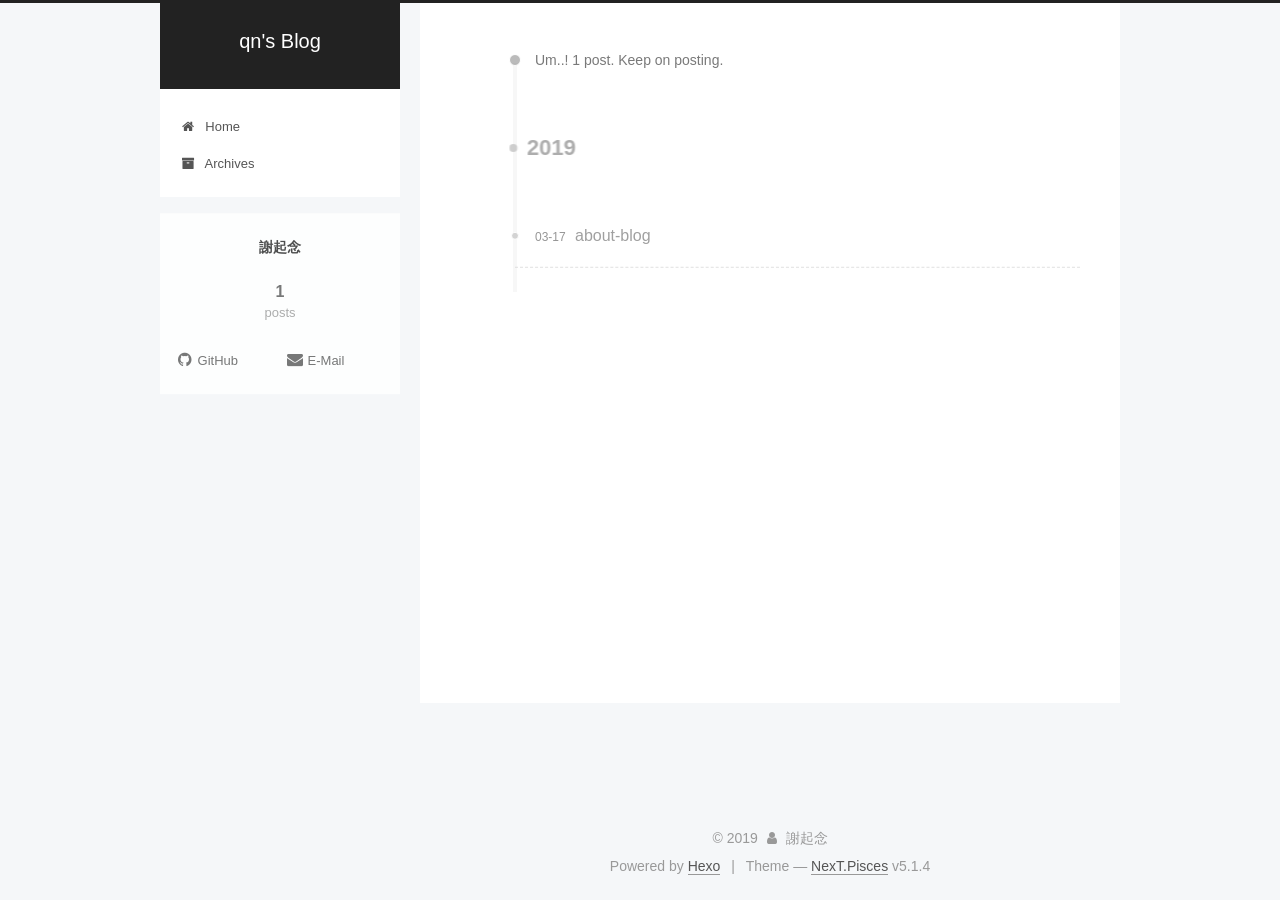
==== archives/index.html @ d0ddbc22 "Site updated: 2019-03-17 11:45:19" ====
<!DOCTYPE html>



  


<html class="theme-next pisces use-motion" lang="zh-CN">
<head><meta name="generator" content="Hexo 3.8.0">
  <meta charset="UTF-8">
<meta http-equiv="X-UA-Compatible" content="IE=edge">
<meta name="viewport" content="width=device-width, initial-scale=1, maximum-scale=1">
<meta name="theme-color" content="#222">









<meta http-equiv="Cache-Control" content="no-transform">
<meta http-equiv="Cache-Control" content="no-siteapp">
















  
  
  <link href="/lib/fancybox/source/jquery.fancybox.css?v=2.1.5" rel="stylesheet" type="text/css">







<link href="/lib/font-awesome/css/font-awesome.min.css?v=4.6.2" rel="stylesheet" type="text/css">

<link href="/css/main.css?v=5.1.4" rel="stylesheet" type="text/css">


  <link rel="apple-touch-icon" sizes="180x180" href="/images/apple-touch-icon-next.png?v=5.1.4">


  <link rel="icon" type="image/png" sizes="32x32" href="/images/favicon-32x32-next.png?v=5.1.4">


  <link rel="icon" type="image/png" sizes="16x16" href="/images/favicon-16x16-next.png?v=5.1.4">


  <link rel="mask-icon" href="/images/logo.svg?v=5.1.4" color="#222">





  <meta name="keywords" content="Hexo, NexT">










<meta property="og:type" content="website">
<meta property="og:title" content="qn&#39;s Blog">
<meta property="og:url" content="https://blog.qnspace.com/archives/index.html">
<meta property="og:site_name" content="qn&#39;s Blog">
<meta property="og:locale" content="zh-CN">
<meta name="twitter:card" content="summary">
<meta name="twitter:title" content="qn&#39;s Blog">



<script type="text/javascript" id="hexo.configurations">
  var NexT = window.NexT || {};
  var CONFIG = {
    root: '/',
    scheme: 'Pisces',
    version: '5.1.4',
    sidebar: {"position":"left","display":"post","offset":12,"b2t":false,"scrollpercent":false,"onmobile":false},
    fancybox: true,
    tabs: true,
    motion: {"enable":true,"async":false,"transition":{"post_block":"fadeIn","post_header":"slideDownIn","post_body":"slideDownIn","coll_header":"slideLeftIn","sidebar":"slideUpIn"}},
    duoshuo: {
      userId: '0',
      author: 'Author'
    },
    algolia: {
      applicationID: '',
      apiKey: '',
      indexName: '',
      hits: {"per_page":10},
      labels: {"input_placeholder":"Search for Posts","hits_empty":"We didn't find any results for the search: ${query}","hits_stats":"${hits} results found in ${time} ms"}
    }
  };
</script>



  <link rel="canonical" href="https://blog.qnspace.com/archives/">





  <title>Archive | qn's Blog</title>
  








</head>

<body itemscope itemtype="http://schema.org/WebPage" lang="zh-CN">

  
  
    
  

  <div class="container sidebar-position-left page-archive">
    <div class="headband"></div>

    <header id="header" class="header" itemscope itemtype="http://schema.org/WPHeader">
      <div class="header-inner"><div class="site-brand-wrapper">
  <div class="site-meta ">
    

    <div class="custom-logo-site-title">
      <a href="/" class="brand" rel="start">
        <span class="logo-line-before"><i></i></span>
        <span class="site-title">qn's Blog</span>
        <span class="logo-line-after"><i></i></span>
      </a>
    </div>
      
        <p class="site-subtitle"></p>
      
  </div>

  <div class="site-nav-toggle">
    <button>
      <span class="btn-bar"></span>
      <span class="btn-bar"></span>
      <span class="btn-bar"></span>
    </button>
  </div>
</div>

<nav class="site-nav">
  

  
    <ul id="menu" class="menu">
      
        
        <li class="menu-item menu-item-home">
          <a href="/" rel="section">
            
              <i class="menu-item-icon fa fa-fw fa-home"></i> <br>
            
            Home
          </a>
        </li>
      
        
        <li class="menu-item menu-item-archives">
          <a href="/archives/" rel="section">
            
              <i class="menu-item-icon fa fa-fw fa-archive"></i> <br>
            
            Archives
          </a>
        </li>
      

      
    </ul>
  

  
</nav>



 </div>
    </header>

    <main id="main" class="main">
      <div class="main-inner">
        <div class="content-wrap">
          <div id="content" class="content">
            

  
  
  
  <div class="post-block archive">
    <div id="posts" class="posts-collapse">
      <span class="archive-move-on"></span>

      <span class="archive-page-counter">
        
        
        
          
        
        Um..! 1 post. Keep on posting.
      </span>

      

        
        
        

        
          
          <div class="collection-title">
            <h1 class="archive-year" id="archive-year-2019">2019</h1>
          </div>
        
        

        

  <article class="post post-type-normal" itemscope itemtype="http://schema.org/Article">
    <header class="post-header">

      <h2 class="post-title">
        
            <a class="post-title-link" href="/2019/03/17/about-blog/" itemprop="url">
              
                <span itemprop="name">about-blog</span>
              
            </a>
        
      </h2>

      <div class="post-meta">
        <time class="post-time" itemprop="dateCreated" datetime="2019-03-17T11:27:38+08:00" content="2019-03-17">
          03-17
        </time>
      </div>

    </header>
  </article>



      

    </div>
  </div>
  
  
  

  



          </div>
          


          

        </div>
        
          
  
  <div class="sidebar-toggle">
    <div class="sidebar-toggle-line-wrap">
      <span class="sidebar-toggle-line sidebar-toggle-line-first"></span>
      <span class="sidebar-toggle-line sidebar-toggle-line-middle"></span>
      <span class="sidebar-toggle-line sidebar-toggle-line-last"></span>
    </div>
  </div>

  <aside id="sidebar" class="sidebar">
    
    <div class="sidebar-inner">

      

      

      <section class="site-overview-wrap sidebar-panel sidebar-panel-active">
        <div class="site-overview">
          <div class="site-author motion-element" itemprop="author" itemscope itemtype="http://schema.org/Person">
            
              <p class="site-author-name" itemprop="name">謝起念</p>
              <p class="site-description motion-element" itemprop="description"></p>
          </div>

          <nav class="site-state motion-element">

            
              <div class="site-state-item site-state-posts">
              
                <a href="/archives/">
              
                  <span class="site-state-item-count">1</span>
                  <span class="site-state-item-name">posts</span>
                </a>
              </div>
            

            

            

          </nav>

          

          
            <div class="links-of-author motion-element">
                
                  <span class="links-of-author-item">
                    <a href="https://github.com/qnsak" target="_blank" title="GitHub">
                      
                        <i class="fa fa-fw fa-github"></i>GitHub</a>
                  </span>
                
                  <span class="links-of-author-item">
                    <a href="mailto:sak6289@gmail.com" target="_blank" title="E-Mail">
                      
                        <i class="fa fa-fw fa-envelope"></i>E-Mail</a>
                  </span>
                
            </div>
          

          
          

          
          

          

        </div>
      </section>

      

      

    </div>
  </aside>


        
      </div>
    </main>

    <footer id="footer" class="footer">
      <div class="footer-inner">
        <div class="copyright">&copy; <span itemprop="copyrightYear">2019</span>
  <span class="with-love">
    <i class="fa fa-user"></i>
  </span>
  <span class="author" itemprop="copyrightHolder">謝起念</span>

  
</div>


  <div class="powered-by">Powered by <a class="theme-link" target="_blank" href="https://hexo.io">Hexo</a></div>



  <span class="post-meta-divider">|</span>



  <div class="theme-info">Theme &mdash; <a class="theme-link" target="_blank" href="https://github.com/iissnan/hexo-theme-next">NexT.Pisces</a> v5.1.4</div>




        







        
      </div>
    </footer>

    
      <div class="back-to-top">
        <i class="fa fa-arrow-up"></i>
        
      </div>
    

    

  </div>

  

<script type="text/javascript">
  if (Object.prototype.toString.call(window.Promise) !== '[object Function]') {
    window.Promise = null;
  }
</script>









  












  
  
    <script type="text/javascript" src="/lib/jquery/index.js?v=2.1.3"></script>
  

  
  
    <script type="text/javascript" src="/lib/fastclick/lib/fastclick.min.js?v=1.0.6"></script>
  

  
  
    <script type="text/javascript" src="/lib/jquery_lazyload/jquery.lazyload.js?v=1.9.7"></script>
  

  
  
    <script type="text/javascript" src="/lib/velocity/velocity.min.js?v=1.2.1"></script>
  

  
  
    <script type="text/javascript" src="/lib/velocity/velocity.ui.min.js?v=1.2.1"></script>
  

  
  
    <script type="text/javascript" src="/lib/fancybox/source/jquery.fancybox.pack.js?v=2.1.5"></script>
  


  


  <script type="text/javascript" src="/js/src/utils.js?v=5.1.4"></script>

  <script type="text/javascript" src="/js/src/motion.js?v=5.1.4"></script>



  
  


  <script type="text/javascript" src="/js/src/affix.js?v=5.1.4"></script>

  <script type="text/javascript" src="/js/src/schemes/pisces.js?v=5.1.4"></script>



  

  


  <script type="text/javascript" src="/js/src/bootstrap.js?v=5.1.4"></script>



  


  




	





  





  












  





  

  

  

  
  

  

  

  

</body>
</html>
---- css/main.css ----
/* normalize.css v3.0.2 | MIT License | git.io/normalize */
html {
  font-family: sans-serif; /* 1 */
  -ms-text-size-adjust: 100%; /* 2 */
  -webkit-text-size-adjust: 100%; /* 2 */
}
body {
  margin: 0;
}
article,
aside,
details,
figcaption,
figure,
footer,
header,
hgroup,
main,
menu,
nav,
section,
summary {
  display: block;
}
audio,
canvas,
progress,
video {
  display: inline-block; /* 1 */
  vertical-align: baseline; /* 2 */
}
audio:not([controls]) {
  display: none;
  height: 0;
}
[hidden],
template {
  display: none;
}
a {
  background-color: transparent;
}
a:active,
a:hover {
  outline: 0;
}
abbr[title] {
  border-bottom: 1px dotted;
}
b,
strong {
  font-weight: bold;
}
dfn {
  font-style: italic;
}
h1 {
  font-size: 2em;
  margin: 0.67em 0;
}
mark {
  background: #ff0;
  color: #000;
}
small {
  font-size: 80%;
}
sub,
sup {
  font-size: 75%;
  line-height: 0;
  position: relative;
  vertical-align: baseline;
}
sup {
  top: -0.5em;
}
sub {
  bottom: -0.25em;
}
img {
  border: 0;
}
svg:not(:root) {
  overflow: hidden;
}
figure {
  margin: 1em 40px;
}
hr {
  -moz-box-sizing: content-box;
  box-sizing: content-box;
  height: 0;
}
pre {
  overflow: auto;
}
code,
kbd,
pre,
samp {
  font-family: monospace, monospace;
  font-size: 1em;
}
button,
input,
optgroup,
select,
textarea {
  color: inherit; /* 1 */
  font: inherit; /* 2 */
  margin: 0; /* 3 */
}
button {
  overflow: visible;
}
button,
select {
  text-transform: none;
}
button,
html input[type="button"],
input[type="reset"],
input[type="submit"] {
  -webkit-appearance: button; /* 2 */
  cursor: pointer; /* 3 */
}
button[disabled],
html input[disabled] {
  cursor: default;
}
button::-moz-focus-inner,
input::-moz-focus-inner {
  border: 0;
  padding: 0;
}
input {
  line-height: normal;
}
input[type="checkbox"],
input[type="radio"] {
  box-sizing: border-box; /* 1 */
  padding: 0; /* 2 */
}
input[type="number"]::-webkit-inner-spin-button,
input[type="number"]::-webkit-outer-spin-button {
  height: auto;
}
input[type="search"] {
  -webkit-appearance: textfield; /* 1 */
  -moz-box-sizing: content-box;
  -webkit-box-sizing: content-box; /* 2 */
  box-sizing: content-box;
}
input[type="search"]::-webkit-search-cancel-button,
input[type="search"]::-webkit-search-decoration {
  -webkit-appearance: none;
}
fieldset {
  border: 1px solid #c0c0c0;
  margin: 0 2px;
  padding: 0.35em 0.625em 0.75em;
}
legend {
  border: 0; /* 1 */
  padding: 0; /* 2 */
}
textarea {
  overflow: auto;
}
optgroup {
  font-weight: bold;
}
table {
  border-collapse: collapse;
  border-spacing: 0;
}
td,
th {
  padding: 0;
}
::selection {
  background: #262a30;
  color: #fff;
}
body {
  position: relative;
  font-family: 'Lato', "PingFang SC", "Microsoft YaHei", sans-serif;
  font-size: 14px;
  line-height: 2;
  color: #555;
  background: #f5f7f9;
}
@media (max-width: 767px) {
  body {
    padding-right: 0 !important;
  }
}
@media (min-width: 768px) and (max-width: 991px) {
  body {
    padding-right: 0 !important;
  }
}
@media (min-width: 1600px) {
  body {
    font-size: 16px;
  }
}
h1,
h2,
h3,
h4,
h5,
h6 {
  margin: 0;
  padding: 0;
  font-weight: bold;
  line-height: 1.5;
  font-family: 'Lato', "PingFang SC", "Microsoft YaHei", sans-serif;
}
h2,
h3,
h4,
h5,
h6 {
  margin: 20px 0 15px;
}
h1 {
  font-size: 22px;
}
@media (max-width: 767px) {
  h1 {
    font-size: 18px;
  }
}
h2 {
  font-size: 20px;
}
@media (max-width: 767px) {
  h2 {
    font-size: 16px;
  }
}
h3 {
  font-size: 18px;
}
@media (max-width: 767px) {
  h3 {
    font-size: 14px;
  }
}
h4 {
  font-size: 16px;
}
@media (max-width: 767px) {
  h4 {
    font-size: 12px;
  }
}
h5 {
  font-size: 14px;
}
@media (max-width: 767px) {
  h5 {
    font-size: 10px;
  }
}
h6 {
  font-size: 12px;
}
@media (max-width: 767px) {
  h6 {
    font-size: 8px;
  }
}
p {
  margin: 0 0 20px 0;
}
a {
  color: #555;
  text-decoration: none;
  outline: none;
  border-bottom: 1px solid #999;
  word-wrap: break-word;
}
a:hover {
  color: #222;
  border-bottom-color: #222;
}
blockquote {
  margin: 0;
  padding: 0;
}
img {
  display: block;
  margin: auto;
  max-width: 100%;
  height: auto;
}
hr {
  margin: 40px 0;
  height: 3px;
  border: none;
  background-color: #ddd;
  background-image: repeating-linear-gradient(-45deg, #fff, #fff 4px, transparent 4px, transparent 8px);
}
blockquote {
  padding: 0 15px;
  color: #666;
  border-left: 4px solid #ddd;
}
blockquote cite::before {
  content: "-";
  padding: 0 5px;
}
dt {
  font-weight: 700;
}
dd {
  margin: 0;
  padding: 0;
}
kbd {
  border: 1px solid #ccc;
  border-radius: 0.2em;
  box-shadow: 0.1em 0.1em 0.2em rgba(0,0,0,0.1);
  background-color: #f9f9f9;
  font-family: inherit;
  background-image: -webkit-linear-gradient(top, #eee, #fff, #eee);
  padding: 0.1em 0.3em;
  white-space: nowrap;
}
.text-left {
  text-align: left;
}
.text-center {
  text-align: center;
}
.text-right {
  text-align: right;
}
.text-justify {
  text-align: justify;
}
.text-nowrap {
  white-space: nowrap;
}
.text-lowercase {
  text-transform: lowercase;
}
.text-uppercase {
  text-transform: uppercase;
}
.text-capitalize {
  text-transform: capitalize;
}
.center-block {
  display: block;
  margin-left: auto;
  margin-right: auto;
}
.clearfix:before,
.clearfix:after {
  content: " ";
  display: table;
}
.clearfix:after {
  clear: both;
}
.pullquote {
  width: 45%;
}
.pullquote.left {
  float: left;
  margin-left: 5px;
  margin-right: 10px;
}
.pullquote.right {
  float: right;
  margin-left: 10px;
  margin-right: 5px;
}
.affix.affix.affix {
  position: fixed;
}
.translation {
  margin-top: -20px;
  font-size: 14px;
  color: #999;
}
.scrollbar-measure {
  width: 100px;
  height: 100px;
  overflow: scroll;
  position: absolute;
  top: -9999px;
}
.use-motion .motion-element {
  opacity: 0;
}
table {
  margin: 20px 0;
  width: 100%;
  border-collapse: collapse;
  border-spacing: 0;
  border: 1px solid #ddd;
  font-size: 14px;
  table-layout: fixed;
  word-wrap: break-all;
}
table>tbody>tr:nth-of-type(odd) {
  background-color: #f9f9f9;
}
table>tbody>tr:hover {
  background-color: #f5f5f5;
}
caption,
th,
td {
  padding: 8px;
  text-align: left;
  vertical-align: middle;
  font-weight: normal;
}
th,
td {
  border-bottom: 3px solid #ddd;
  border-right: 1px solid #eee;
}
th {
  padding-bottom: 10px;
  font-weight: 700;
}
td {
  border-bottom-width: 1px;
}
html,
body {
  height: 100%;
}
.container {
  position: relative;
  min-height: 100%;
}
.header-inner {
  margin: 0 auto;
  padding: 100px 0 70px;
  width: 700px;
}
@media (min-width: 1600px) {
  .container .header-inner {
    width: 900px;
  }
}
.main {
  padding-bottom: 150px;
}
.main-inner {
  margin: 0 auto;
  width: 700px;
}
@media (min-width: 1600px) {
  .container .main-inner {
    width: 900px;
  }
}
.footer {
  position: absolute;
  left: 0;
  bottom: 0;
  width: 100%;
  min-height: 50px;
}
.footer-inner {
  box-sizing: border-box;
  margin: 20px auto;
  width: 700px;
}
@media (min-width: 1600px) {
  .container .footer-inner {
    width: 900px;
  }
}
pre,
.highlight {
  overflow: auto;
  margin: 20px 0;
  padding: 0;
  font-size: 13px;
  color: #4d4d4c;
  background: #f7f7f7;
  line-height: 1.6;
}
pre,
code {
  font-family: consolas, Menlo, "PingFang SC", "Microsoft YaHei", monospace;
}
code {
  padding: 2px 4px;
  word-wrap: break-word;
  color: #555;
  background: #eee;
  border-radius: 3px;
  font-size: 13px;
}
pre {
  padding: 10px;
}
pre code {
  padding: 0;
  color: #4d4d4c;
  background: none;
  text-shadow: none;
}
.highlight {
  border-radius: 1px;
}
.highlight pre {
  border: none;
  margin: 0;
  padding: 10px 0;
}
.highlight table {
  margin: 0;
  width: auto;
  border: none;
}
.highlight td {
  border: none;
  padding: 0;
}
.highlight figcaption {
  font-size: 1em;
  color: #4d4d4c;
  line-height: 1em;
  margin-bottom: 1em;
}
.highlight figcaption:before,
.highlight figcaption:after {
  content: " ";
  display: table;
}
.highlight figcaption:after {
  clear: both;
}
.highlight figcaption a {
  float: right;
  color: #4d4d4c;
}
.highlight figcaption a:hover {
  border-bottom-color: #4d4d4c;
}
.highlight .gutter pre {
  padding-left: 10px;
  padding-right: 10px;
  color: #869194;
  text-align: right;
  background-color: #eff2f3;
}
.highlight .code pre {
  width: 100%;
  padding-left: 10px;
  padding-right: 10px;
  background-color: #f7f7f7;
}
.highlight .line {
  height: 20px;
}
.gutter {
  -webkit-user-select: none;
  -moz-user-select: none;
  -ms-user-select: none;
  user-select: none;
}
.gist table {
  width: auto;
}
.gist table td {
  border: none;
}
pre .deletion {
  background: #fdd;
}
pre .addition {
  background: #dfd;
}
pre .meta {
  color: #8959a8;
}
pre .comment {
  color: #8e908c;
}
pre .variable,
pre .attribute,
pre .tag,
pre .regexp,
pre .ruby .constant,
pre .xml .tag .title,
pre .xml .pi,
pre .xml .doctype,
pre .html .doctype,
pre .css .id,
pre .css .class,
pre .css .pseudo {
  color: #c82829;
}
pre .number,
pre .preprocessor,
pre .built_in,
pre .literal,
pre .params,
pre .constant,
pre .command {
  color: #f5871f;
}
pre .ruby .class .title,
pre .css .rules .attribute,
pre .string,
pre .value,
pre .inheritance,
pre .header,
pre .ruby .symbol,
pre .xml .cdata,
pre .special,
pre .number,
pre .formula {
  color: #718c00;
}
pre .title,
pre .css .hexcolor {
  color: #3e999f;
}
pre .function,
pre .python .decorator,
pre .python .title,
pre .ruby .function .title,
pre .ruby .title .keyword,
pre .perl .sub,
pre .javascript .title,
pre .coffeescript .title {
  color: #4271ae;
}
pre .keyword,
pre .javascript .function {
  color: #8959a8;
}
.full-image.full-image.full-image.full-image {
  border: none;
  max-width: 100%;
  width: auto;
  margin: 20px auto 25px;
}
@media (min-width: 992px) {
  .full-image.full-image.full-image.full-image {
    max-width: none;
    width: 118%;
    margin: 0 -9%;
  }
}
.blockquote-center,
.page-home .post-type-quote blockquote,
.page-post-detail .post-type-quote blockquote {
  position: relative;
  margin: 40px 0;
  padding: 0;
  border-left: none;
  text-align: center;
}
.blockquote-center::before,
.page-home .post-type-quote blockquote::before,
.page-post-detail .post-type-quote blockquote::before,
.blockquote-center::after,
.page-home .post-type-quote blockquote::after,
.page-post-detail .post-type-quote blockquote::after {
  position: absolute;
  content: ' ';
  display: block;
  width: 100%;
  height: 24px;
  opacity: 0.2;
  background-repeat: no-repeat;
  background-position: 0 -6px;
  background-size: 22px 22px;
}
.blockquote-center::before,
.page-home .post-type-quote blockquote::before,
.page-post-detail .post-type-quote blockquote::before {
  top: -20px;
  background-image: url("../images/quote-l.svg");
  border-top: 1px solid #ccc;
}
.blockquote-center::after,
.page-home .post-type-quote blockquote::after,
.page-post-detail .post-type-quote blockquote::after {
  bottom: -20px;
  background-image: url("../images/quote-r.svg");
  border-bottom: 1px solid #ccc;
  background-position: 100% 8px;
}
.blockquote-center p,
.page-home .post-type-quote blockquote p,
.page-post-detail .post-type-quote blockquote p,
.blockquote-center div,
.page-home .post-type-quote blockquote div,
.page-post-detail .post-type-quote blockquote div {
  text-align: center;
}
.post .post-body .group-picture img {
  box-sizing: border-box;
  padding: 0 3px;
  border: none;
}
.post .group-picture-row {
  overflow: hidden;
  margin-top: 6px;
}
.post .group-picture-row:first-child {
  margin-top: 0;
}
.post .group-picture-column {
  float: left;
}
.page-post-detail .post-body .group-picture-column {
  float: none;
  margin-top: 10px;
  width: auto !important;
}
.page-post-detail .post-body .group-picture-column img {
  margin: 0 auto;
}
.page-archive .group-picture-container {
  overflow: hidden;
}
.page-archive .group-picture-row {
  float: left;
}
.page-archive .group-picture-row:first-child {
  margin-top: 6px;
}
.page-archive .group-picture-column {
  max-width: 150px;
  max-height: 150px;
}
.post-body .note {
  position: relative;
  padding: 15px;
  margin-bottom: 20px;
  border: 1px solid #eee;
  border-left-width: 5px;
  border-radius: 3px;
}
.post-body .note h2,
.post-body .note h3,
.post-body .note h4,
.post-body .note h5,
.post-body .note h6 {
  margin-top: 0;
  margin-bottom: 0;
  border-bottom: initial;
  padding-top: 0 !important;
}
.post-body .note p:first-child,
.post-body .note ul:first-child,
.post-body .note ol:first-child,
.post-body .note table:first-child,
.post-body .note pre:first-child,
.post-body .note blockquote:first-child {
  margin-top: 0;
}
.post-body .note p:last-child,
.post-body .note ul:last-child,
.post-body .note ol:last-child,
.post-body .note table:last-child,
.post-body .note pre:last-child,
.post-body .note blockquote:last-child {
  margin-bottom: 0;
}
.post-body .note.default {
  border-left-color: #777;
}
.post-body .note.default h2,
.post-body .note.default h3,
.post-body .note.default h4,
.post-body .note.default h5,
.post-body .note.default h6 {
  color: #777;
}
.post-body .note.primary {
  border-left-color: #6f42c1;
}
.post-body .note.primary h2,
.post-body .note.primary h3,
.post-body .note.primary h4,
.post-body .note.primary h5,
.post-body .note.primary h6 {
  color: #6f42c1;
}
.post-body .note.info {
  border-left-color: #428bca;
}
.post-body .note.info h2,
.post-body .note.info h3,
.post-body .note.info h4,
.post-body .note.info h5,
.post-body .note.info h6 {
  color: #428bca;
}
.post-body .note.success {
  border-left-color: #5cb85c;
}
.post-body .note.success h2,
.post-body .note.success h3,
.post-body .note.success h4,
.post-body .note.success h5,
.post-body .note.success h6 {
  color: #5cb85c;
}
.post-body .note.warning {
  border-left-color: #f0ad4e;
}
.post-body .note.warning h2,
.post-body .note.warning h3,
.post-body .note.warning h4,
.post-body .note.warning h5,
.post-body .note.warning h6 {
  color: #f0ad4e;
}
.post-body .note.danger {
  border-left-color: #d9534f;
}
.post-body .note.danger h2,
.post-body .note.danger h3,
.post-body .note.danger h4,
.post-body .note.danger h5,
.post-body .note.danger h6 {
  color: #d9534f;
}
.post-body .label {
  display: inline;
  padding: 0 2px;
  white-space: nowrap;
}
.post-body .label.default {
  background-color: #f0f0f0;
}
.post-body .label.primary {
  background-color: #efe6f7;
}
.post-body .label.info {
  background-color: #e5f2f8;
}
.post-body .label.success {
  background-color: #e7f4e9;
}
.post-body .label.warning {
  background-color: #fcf6e1;
}
.post-body .label.danger {
  background-color: #fae8eb;
}
.post-body .tabs {
  position: relative;
  display: block;
  margin-bottom: 20px;
  padding-top: 10px;
}
.post-body .tabs ul.nav-tabs {
  margin: 0;
  padding: 0;
  display: flex;
  margin-bottom: -1px;
}
@media (max-width: 413px) {
  .post-body .tabs ul.nav-tabs {
    display: block;
    margin-bottom: 5px;
  }
}
.post-body .tabs ul.nav-tabs li.tab {
  list-style-type: none !important;
  margin: 0 0.25em 0 0;
  border-top: 3px solid transparent;
  border-left: 1px solid transparent;
  border-right: 1px solid transparent;
}
@media (max-width: 413px) {
  .post-body .tabs ul.nav-tabs li.tab {
    margin: initial;
    border-top: 1px solid transparent;
    border-left: 3px solid transparent;
    border-right: 1px solid transparent;
    border-bottom: 1px solid transparent;
  }
}
.post-body .tabs ul.nav-tabs li.tab a {
  outline: 0;
  border-bottom: initial;
  display: block;
  line-height: 1.8em;
  padding: 0.25em 0.75em;
  transition-duration: 0.2s;
  transition-timing-function: ease-out;
  transition-delay: 0s;
}
.post-body .tabs ul.nav-tabs li.tab a i {
  width: 1.285714285714286em;
}
.post-body .tabs ul.nav-tabs li.tab.active {
  border-top: 3px solid #fc6423;
  border-left: 1px solid #ddd;
  border-right: 1px solid #ddd;
  background-color: #fff;
}
@media (max-width: 413px) {
  .post-body .tabs ul.nav-tabs li.tab.active {
    border-top: 1px solid #ddd;
    border-left: 3px solid #fc6423;
    border-right: 1px solid #ddd;
    border-bottom: 1px solid #ddd;
  }
}
.post-body .tabs ul.nav-tabs li.tab.active a {
  cursor: default;
  color: #555;
}
.post-body .tabs .tab-content {
  background-color: #fff;
}
.post-body .tabs .tab-content .tab-pane {
  border: 1px solid #ddd;
  padding: 20px 20px 0 20px;
}
.post-body .tabs .tab-content .tab-pane:not(.active) {
  display: none !important;
}
.post-body .tabs .tab-content .tab-pane.active {
  display: block !important;
}
.btn {
  display: inline-block;
  padding: 0 20px;
  font-size: 14px;
  color: #555;
  background: #fff;
  border: 2px solid #555;
  text-decoration: none;
  border-radius: 2px;
  transition-property: background-color;
  transition-duration: 0.2s;
  transition-timing-function: ease-in-out;
  transition-delay: 0s;
  line-height: 2;
}
.btn:hover {
  border-color: #222;
  color: #fff;
  background: #222;
}
.btn +.btn {
  margin: 0 0 8px 8px;
}
.btn .fa-fw {
  width: 1.285714285714286em;
  text-align: left;
}
.btn-bar {
  display: block;
  width: 22px;
  height: 2px;
  background: #555;
  border-radius: 1px;
}
.btn-bar+.btn-bar {
  margin-top: 4px;
}
.pagination {
  margin: 120px 0 40px;
  text-align: center;
  border-top: 1px solid #eee;
}
.page-number-basic,
.pagination .prev,
.pagination .next,
.pagination .page-number,
.pagination .space {
  display: inline-block;
  position: relative;
  top: -1px;
  margin: 0 10px;
  padding: 0 11px;
}
@media (max-width: 767px) {
  .page-number-basic,
  .pagination .prev,
  .pagination .next,
  .pagination .page-number,
  .pagination .space {
    margin: 0 5px;
  }
}
.pagination .prev,
.pagination .next,
.pagination .page-number {
  border-bottom: 0;
  border-top: 1px solid #eee;
  transition-property: border-color;
  transition-duration: 0.2s;
  transition-timing-function: ease-in-out;
  transition-delay: 0s;
}
.pagination .prev:hover,
.pagination .next:hover,
.pagination .page-number:hover {
  border-top-color: #222;
}
.pagination .space {
  padding: 0;
  margin: 0;
}
.pagination .prev {
  margin-left: 0;
}
.pagination .next {
  margin-right: 0;
}
.pagination .page-number.current {
  color: #fff;
  background: #ccc;
  border-top-color: #ccc;
}
@media (max-width: 767px) {
  .pagination {
    border-top: none;
  }
  .pagination .prev,
  .pagination .next,
  .pagination .page-number {
    margin-bottom: 10px;
    border-top: 0;
    border-bottom: 1px solid #eee;
    padding: 0 10px;
  }
  .pagination .prev:hover,
  .pagination .next:hover,
  .pagination .page-number:hover {
    border-bottom-color: #222;
  }
}
.comments {
  margin: 60px 20px 0;
}
.tag-cloud {
  text-align: center;
}
.tag-cloud a {
  display: inline-block;
  margin: 10px;
}
.back-to-top {
  box-sizing: border-box;
  position: fixed;
  bottom: -100px;
  right: 30px;
  z-index: 1050;
  padding: 0 6px;
  width: 24px;
  background: #222;
  font-size: 12px;
  opacity: 0.6;
  color: #fff;
  cursor: pointer;
  text-align: center;
  -webkit-transform: translateZ(0);
  transition-property: bottom;
  transition-duration: 0.2s;
  transition-timing-function: ease-in-out;
  transition-delay: 0s;
}
@media (min-width: 768px) and (max-width: 991px) {
  .back-to-top {
    display: none !important;
  }
}
@media (max-width: 767px) {
  .back-to-top {
    display: none !important;
  }
}
.back-to-top.back-to-top-on {
  bottom: 30px;
}
.header {
  background: transparent;
}
.header-inner {
  position: relative;
}
.headband {
  height: 3px;
  background: #222;
}
.site-meta {
  margin: 0;
  text-align: center;
}
@media (max-width: 767px) {
  .site-meta {
    text-align: center;
  }
}
.brand {
  position: relative;
  display: inline-block;
  padding: 0 40px;
  color: #fff;
  background: #222;
  border-bottom: none;
}
.brand:hover {
  color: #fff;
}
.logo {
  display: inline-block;
  margin-right: 5px;
  line-height: 36px;
  vertical-align: top;
}
.site-title {
  display: inline-block;
  vertical-align: top;
  line-height: 36px;
  font-size: 20px;
  font-weight: normal;
  font-family: 'Lato', "PingFang SC", "Microsoft YaHei", sans-serif;
}
.site-subtitle {
  margin-top: 10px;
  font-size: 13px;
  color: #ddd;
}
.use-motion .brand {
  opacity: 0;
}
.use-motion .logo,
.use-motion .site-title,
.use-motion .site-subtitle {
  opacity: 0;
  position: relative;
  top: -10px;
}
.site-nav-toggle {
  display: none;
  position: absolute;
  top: 10px;
  left: 10px;
}
@media (max-width: 767px) {
  .site-nav-toggle {
    display: block;
  }
}
.site-nav-toggle button {
  margin-top: 2px;
  padding: 9px 10px;
  background: transparent;
  border: none;
}
@media (max-width: 767px) {
  .site-nav {
    display: none;
    margin: 0 -10px;
    padding: 0 10px;
    clear: both;
    border-top: 1px solid #ddd;
  }
}
@media (min-width: 768px) and (max-width: 991px) {
  .site-nav {
    display: block !important;
  }
}
@media (min-width: 992px) {
  .site-nav {
    display: block !important;
  }
}
.menu {
  margin-top: 20px;
  padding-left: 0;
  text-align: center;
}
.menu .menu-item {
  display: inline-block;
  margin: 0 10px;
  list-style: none;
}
@media screen and (max-width: 767px) {
  .menu .menu-item {
    margin-top: 10px;
  }
}
.menu .menu-item a {
  display: block;
  font-size: 13px;
  line-height: inherit;
  border-bottom: 1px solid transparent;
  transition-property: border-color;
  transition-duration: 0.2s;
  transition-timing-function: ease-in-out;
  transition-delay: 0s;
}
.menu .menu-item a:hover,
.menu-item-active a {
  border-bottom-color: #222;
}
.menu .menu-item .fa {
  margin-right: 5px;
}
.use-motion .menu-item {
  opacity: 0;
}
.post-body {
  font-family: 'Lato', "PingFang SC", "Microsoft YaHei", sans-serif;
}
@media (max-width: 767px) {
  .post-body {
    word-break: break-word;
  }
}
.post-body .fancybox img {
  display: block !important;
  margin: 0 auto;
  cursor: pointer;
  cursor: zoom-in;
  cursor: -webkit-zoom-in;
}
.post-body .image-caption,
.post-body .figure .caption {
  margin: -20px auto 15px;
  text-align: center;
  font-size: 14px;
  color: #999;
  font-weight: bold;
  line-height: 1;
}
.post-sticky-flag {
  display: inline-block;
  font-size: 16px;
  -ms-transform: rotate(30deg);
  -webkit-transform: rotate(30deg);
  -moz-transform: rotate(30deg);
  -ms-transform: rotate(30deg);
  -o-transform: rotate(30deg);
  transform: rotate(30deg);
}
.use-motion .post-block,
.use-motion .pagination,
.use-motion .comments {
  opacity: 0;
}
.use-motion .post-header {
  opacity: 0;
}
.use-motion .post-body {
  opacity: 0;
}
.use-motion .collection-title {
  opacity: 0;
}
.posts-expand {
  padding-top: 40px;
}
@media (max-width: 767px) {
  .posts-expand {
    margin: 0 20px;
  }
  .post-body pre .gutter pre {
    padding-right: 10px;
  }
  .post-body .highlight {
    margin-left: 0px;
    margin-right: 0px;
    padding: 0;
  }
  .post-body .highlight .gutter pre {
    padding-right: 10px;
  }
}
@media (min-width: 992px) {
  .posts-expand .post-body {
    text-align: justify;
  }
}
.posts-expand .post-body h2,
.posts-expand .post-body h3,
.posts-expand .post-body h4,
.posts-expand .post-body h5,
.posts-expand .post-body h6 {
  padding-top: 10px;
}
.posts-expand .post-body h2 .header-anchor,
.posts-expand .post-body h3 .header-anchor,
.posts-expand .post-body h4 .header-anchor,
.posts-expand .post-body h5 .header-anchor,
.posts-expand .post-body h6 .header-anchor {
  float: right;
  margin-left: 10px;
  color: #ccc;
  border-bottom-style: none;
  visibility: hidden;
}
.posts-expand .post-body h2 .header-anchor:hover,
.posts-expand .post-body h3 .header-anchor:hover,
.posts-expand .post-body h4 .header-anchor:hover,
.posts-expand .post-body h5 .header-anchor:hover,
.posts-expand .post-body h6 .header-anchor:hover {
  color: inherit;
}
.posts-expand .post-body h2:hover .header-anchor,
.posts-expand .post-body h3:hover .header-anchor,
.posts-expand .post-body h4:hover .header-anchor,
.posts-expand .post-body h5:hover .header-anchor,
.posts-expand .post-body h6:hover .header-anchor {
  visibility: visible;
}
.posts-expand .post-body ul li {
  list-style: circle;
}
.posts-expand .post-body img {
  box-sizing: border-box;
  margin: auto;
  padding: 3px;
  border: 1px solid #ddd;
}
.posts-expand .post-body .fancybox img {
  margin: 0 auto 25px;
}
@media (max-width: 767px) {
  .posts-collapse {
    margin: 0 20px;
  }
  .posts-collapse .post-title,
  .posts-collapse .post-meta {
    display: block;
    width: auto;
    text-align: left;
  }
}
.posts-collapse {
  position: relative;
  z-index: 1010;
  margin-left: 55px;
}
.posts-collapse::after {
  content: " ";
  position: absolute;
  top: 20px;
  left: 0;
  margin-left: -2px;
  width: 4px;
  height: 100%;
  background: #f5f5f5;
  z-index: -1;
}
@media (max-width: 767px) {
  .posts-collapse {
    margin: 0 20px;
  }
}
.posts-collapse .collection-title {
  position: relative;
  margin: 60px 0;
}
.posts-collapse .collection-title h1,
.posts-collapse .collection-title h2 {
  margin-left: 20px;
}
.posts-collapse .collection-title small {
  color: #bbb;
  margin-left: 5px;
}
.posts-collapse .collection-title::before {
  content: " ";
  position: absolute;
  left: 0;
  top: 50%;
  margin-left: -4px;
  margin-top: -4px;
  width: 8px;
  height: 8px;
  background: #bbb;
  border-radius: 50%;
}
.posts-collapse .post {
  margin: 30px 0;
}
.posts-collapse .post-header {
  position: relative;
  transition-duration: 0.2s;
  transition-timing-function: ease-in-out;
  transition-delay: 0s;
  transition-property: border;
  border-bottom: 1px dashed #ccc;
}
.posts-collapse .post-header::before {
  content: " ";
  position: absolute;
  left: 0;
  top: 12px;
  width: 6px;
  height: 6px;
  margin-left: -4px;
  background: #bbb;
  border-radius: 50%;
  border: 1px solid #fff;
  transition-duration: 0.2s;
  transition-timing-function: ease-in-out;
  transition-delay: 0s;
  transition-property: background;
}
.posts-collapse .post-header:hover {
  border-bottom-color: #666;
}
.posts-collapse .post-header:hover::before {
  background: #222;
}
.posts-collapse .post-meta {
  position: absolute;
  font-size: 12px;
  left: 20px;
  top: 5px;
}
.posts-collapse .post-comments-count {
  display: none;
}
.posts-collapse .post-title {
  margin-left: 60px;
  font-size: 16px;
  font-weight: normal;
  line-height: inherit;
}
.posts-collapse .post-title::after {
  margin-left: 3px;
  opacity: 0.6;
}
.posts-collapse .post-title a {
  color: #666;
  border-bottom: none;
}
.page-home .post-type-quote .post-header,
.page-post-detail .post-type-quote .post-header,
.page-home .post-type-quote .post-tags,
.page-post-detail .post-type-quote .post-tags {
  display: none;
}
.posts-expand .post-title {
  text-align: center;
  word-break: break-word;
  font-weight: 400;
}
.posts-expand .post-title-link {
  display: inline-block;
  position: relative;
  color: #555;
  border-bottom: none;
  line-height: 1.2;
  vertical-align: top;
}
.posts-expand .post-title-link::before {
  content: "";
  position: absolute;
  width: 100%;
  height: 2px;
  bottom: 0;
  left: 0;
  background-color: #000;
  visibility: hidden;
  -webkit-transform: scaleX(0);
  -moz-transform: scaleX(0);
  -ms-transform: scaleX(0);
  -o-transform: scaleX(0);
  transform: scaleX(0);
  transition-duration: 0.2s;
  transition-timing-function: ease-in-out;
  transition-delay: 0s;
}
.posts-expand .post-title-link:hover::before {
  visibility: visible;
  -webkit-transform: scaleX(1);
  -moz-transform: scaleX(1);
  -ms-transform: scaleX(1);
  -o-transform: scaleX(1);
  transform: scaleX(1);
}
.posts-expand .post-title-link .fa {
  font-size: 16px;
}
.posts-expand .post-meta {
  margin: 3px 0 60px 0;
  color: #999;
  font-family: 'Lato', "PingFang SC", "Microsoft YaHei", sans-serif;
  font-size: 12px;
  text-align: center;
}
.posts-expand .post-meta .post-category-list {
  display: inline-block;
  margin: 0;
  padding: 3px;
}
.posts-expand .post-meta .post-category-list-link {
  color: #999;
}
.posts-expand .post-meta .post-description {
  font-size: 14px;
  margin-top: 2px;
}
.post-meta-divider {
  margin: 0 0.5em;
}
.post-meta-item-icon {
  margin-right: 3px;
}
@media (min-width: 768px) and (max-width: 991px) {
  .post-meta-item-icon {
    display: inline-block;
  }
}
@media (max-width: 767px) {
  .post-meta-item-icon {
    display: inline-block;
  }
}
@media (min-width: 768px) and (max-width: 991px) {
  .post-meta-item-text {
    display: none;
  }
}
@media (max-width: 767px) {
  .post-meta-item-text {
    display: none;
  }
}
@media (max-width: 767px) {
  .posts-expand .post-comments-count {
    display: none;
  }
}
.post-button {
  margin-top: 40px;
}
.posts-expand .post-tags {
  margin-top: 40px;
  text-align: center;
}
.posts-expand .post-tags a {
  display: inline-block;
  margin-right: 10px;
  font-size: 13px;
}
.post-nav {
  display: table;
  margin-top: 15px;
  width: 100%;
  border-top: 1px solid #eee;
}
.post-nav-divider {
  display: table-cell;
  width: 10%;
}
.post-nav-item {
  display: table-cell;
  padding: 10px 0 0 0;
  width: 45%;
  vertical-align: top;
}
.post-nav-item a {
  position: relative;
  display: block;
  line-height: 25px;
  font-size: 14px;
  color: #555;
  border-bottom: none;
}
.post-nav-item a:hover {
  color: #222;
  border-bottom: none;
}
.post-nav-item a:active {
  top: 2px;
}
.post-nav-item .fa {
  position: absolute;
  top: 8px;
  left: 0;
  font-size: 12px;
}
.post-nav-next a {
  padding-left: 15px;
}
.post-nav-prev {
  text-align: right;
}
.post-nav-prev a {
  padding-right: 15px;
}
.post-nav-prev .fa {
  right: 0;
  left: auto;
}
.posts-expand .post-eof {
  display: block;
  margin: 80px auto 60px;
  width: 8%;
  height: 1px;
  background: #ccc;
  text-align: center;
}
.post:last-child .post-eof.post-eof.post-eof {
  display: none;
}
.post-gallery {
  display: table;
  table-layout: fixed;
  width: 100%;
  border-collapse: separate;
}
.post-gallery-row {
  display: table-row;
}
.post-gallery .post-gallery-img {
  display: table-cell;
  text-align: center;
  vertical-align: middle;
  border: none;
}
.post-gallery .post-gallery-img img {
  max-width: 100%;
  max-height: 100%;
  border: none;
}
.fancybox-close,
.fancybox-close:hover {
  border: none;
}
.rtl.post-body p,
.rtl.post-body a,
.rtl.post-body h1,
.rtl.post-body h2,
.rtl.post-body h3,
.rtl.post-body h4,
.rtl.post-body h5,
.rtl.post-body h6,
.rtl.post-body li,
.rtl.post-body ul,
.rtl.post-body ol {
  direction: rtl;
  font-family: UKIJ Ekran;
}
.rtl.post-title {
  font-family: UKIJ Ekran;
}
.sidebar {
  position: fixed;
  right: 0;
  top: 0;
  bottom: 0;
  width: 0;
  z-index: 1040;
  box-shadow: inset 0 2px 6px #000;
  background: #222;
  -webkit-transform: translateZ(0);
}
.sidebar a {
  color: #999;
  border-bottom-color: #555;
}
.sidebar a:hover {
  color: #eee;
}
@media (min-width: 768px) and (max-width: 991px) {
  .sidebar {
    display: none !important;
  }
}
@media (max-width: 767px) {
  .sidebar {
    display: none !important;
  }
}
.sidebar-inner {
  position: relative;
  padding: 20px 10px;
  color: #999;
  text-align: center;
}
.site-overview-wrap {
  overflow: hidden;
}
.site-overview {
  overflow-y: auto;
  overflow-x: hidden;
}
.sidebar-toggle {
  position: fixed;
  right: 30px;
  bottom: 45px;
  width: 14px;
  height: 14px;
  padding: 5px;
  background: #222;
  line-height: 0;
  z-index: 1050;
  cursor: pointer;
  -webkit-transform: translateZ(0);
}
@media (min-width: 768px) and (max-width: 991px) {
  .sidebar-toggle {
    display: none !important;
  }
}
@media (max-width: 767px) {
  .sidebar-toggle {
    display: none !important;
  }
}
.sidebar-toggle-line {
  position: relative;
  display: inline-block;
  vertical-align: top;
  height: 2px;
  width: 100%;
  background: #fff;
  margin-top: 3px;
}
.sidebar-toggle-line:first-child {
  margin-top: 0;
}
.site-author-image {
  display: block;
  margin: 0 auto;
  padding: 2px;
  max-width: 120px;
  height: auto;
  border: 1px solid #eee;
}
.site-author-name {
  margin: 0;
  text-align: center;
  color: #222;
  font-weight: 600;
}
.site-description {
  margin-top: 0;
  text-align: center;
  font-size: 13px;
  color: #999;
}
.site-state {
  overflow: hidden;
  line-height: 1.4;
  white-space: nowrap;
  text-align: center;
}
.site-state-item {
  display: inline-block;
  padding: 0 15px;
  border-left: 1px solid #eee;
}
.site-state-item:first-child {
  border-left: none;
}
.site-state-item a {
  border-bottom: none;
}
.site-state-item-count {
  display: block;
  text-align: center;
  color: inherit;
  font-weight: 600;
  font-size: 16px;
}
.site-state-item-name {
  font-size: 13px;
  color: #999;
}
.feed-link {
  margin-top: 20px;
}
.feed-link a {
  display: inline-block;
  padding: 0 15px;
  color: #fc6423;
  border: 1px solid #fc6423;
  border-radius: 4px;
}
.feed-link a i {
  color: #fc6423;
  font-size: 14px;
}
.feed-link a:hover {
  color: #fff;
  background: #fc6423;
}
.feed-link a:hover i {
  color: #fff;
}
.links-of-author {
  margin-top: 20px;
}
.links-of-author a {
  display: inline-block;
  vertical-align: middle;
  margin-right: 10px;
  margin-bottom: 10px;
  border-bottom-color: #555;
  font-size: 13px;
}
.links-of-author a:before {
  display: inline-block;
  vertical-align: middle;
  margin-right: 3px;
  content: " ";
  width: 4px;
  height: 4px;
  border-radius: 50%;
  background: #ff7155;
}
.links-of-blogroll {
  font-size: 13px;
}
.links-of-blogroll-title {
  margin-top: 20px;
  font-size: 14px;
  font-weight: 600;
}
.links-of-blogroll-list {
  margin: 0;
  padding: 0;
  list-style: none;
}
.links-of-blogroll-item {
  padding: 2px 10px;
}
.links-of-blogroll-item a {
  max-width: 280px;
  box-sizing: border-box;
  display: inline-block;
  overflow: hidden;
  white-space: nowrap;
  text-overflow: ellipsis;
}
.sidebar-nav {
  margin: 0 0 20px;
  padding-left: 0;
}
.sidebar-nav li {
  display: inline-block;
  cursor: pointer;
  border-bottom: 1px solid transparent;
  font-size: 14px;
  color: #555;
}
.sidebar-nav li:hover {
  color: #fc6423;
}
.page-post-detail .sidebar-nav-toc {
  padding: 0 5px;
}
.page-post-detail .sidebar-nav-overview {
  margin-left: 10px;
}
.sidebar-nav .sidebar-nav-active {
  color: #fc6423;
  border-bottom-color: #fc6423;
}
.sidebar-nav .sidebar-nav-active:hover {
  color: #fc6423;
}
.sidebar-panel {
  display: none;
}
.sidebar-panel-active {
  display: block;
}
.post-toc-empty {
  font-size: 14px;
  color: #666;
}
.post-toc-wrap {
  overflow: hidden;
}
.post-toc {
  overflow: auto;
}
.post-toc ol {
  margin: 0;
  padding: 0 2px 5px 10px;
  text-align: left;
  list-style: none;
  font-size: 14px;
}
.post-toc ol > ol {
  padding-left: 0;
}
.post-toc ol a {
  transition-duration: 0.2s;
  transition-timing-function: ease-in-out;
  transition-delay: 0s;
  transition-property: all;
  color: #666;
  border-bottom-color: #ccc;
}
.post-toc ol a:hover {
  color: #000;
  border-bottom-color: #000;
}
.post-toc .nav-item {
  overflow: hidden;
  text-overflow: ellipsis;
  text-align: justify;
  white-space: nowrap;
  line-height: 1.8;
}
.post-toc .nav .nav-child {
  display: none;
}
.post-toc .nav .active > .nav-child {
  display: block;
}
.post-toc .nav .active-current > .nav-child {
  display: block;
}
.post-toc .nav .active-current > .nav-child > .nav-item {
  display: block;
}
.post-toc .nav .active > a {
  color: #fc6423;
  border-bottom-color: #fc6423;
}
.post-toc .nav .active-current > a {
  color: #fc6423;
}
.post-toc .nav .active-current > a:hover {
  color: #fc6423;
}
.footer {
  font-size: 14px;
  color: #999;
}
.footer img {
  border: none;
}
.footer-inner {
  text-align: center;
}
.with-love {
  display: inline-block;
  margin: 0 5px;
}
.powered-by,
.theme-info {
  display: inline-block;
}
.cc-license {
  margin-top: 10px;
  text-align: center;
}
.cc-license .cc-opacity {
  opacity: 0.7;
  border-bottom: none;
}
.cc-license .cc-opacity:hover {
  opacity: 0.9;
}
.cc-license img {
  display: inline-block;
}
.theme-next #ds-thread #ds-reset {
  color: #555;
}
.theme-next #ds-thread #ds-reset .ds-replybox {
  margin-bottom: 30px;
}
.theme-next #ds-thread #ds-reset .ds-replybox .ds-avatar,
.theme-next #ds-reset .ds-avatar img {
  box-shadow: none;
}
.theme-next #ds-thread #ds-reset .ds-textarea-wrapper {
  border-color: #c7d4e1;
  background: none;
  border-top-right-radius: 3px;
  border-top-left-radius: 3px;
}
.theme-next #ds-thread #ds-reset .ds-textarea-wrapper textarea {
  height: 60px;
}
.theme-next #ds-reset .ds-rounded-top {
  border-radius: 0;
}
.theme-next #ds-thread #ds-reset .ds-post-toolbar {
  box-sizing: border-box;
  border: 1px solid #c7d4e1;
  background: #f6f8fa;
}
.theme-next #ds-thread #ds-reset .ds-post-options {
  height: 40px;
  border: none;
  background: none;
}
.theme-next #ds-thread #ds-reset .ds-toolbar-buttons {
  top: 11px;
}
.theme-next #ds-thread #ds-reset .ds-sync {
  top: 5px;
}
.theme-next #ds-thread #ds-reset .ds-post-button {
  top: 4px;
  right: 5px;
  width: 90px;
  height: 30px;
  border: 1px solid #c5ced7;
  border-radius: 3px;
  background-image: linear-gradient(#fbfbfc, #f5f7f9);
  color: #60676d;
}
.theme-next #ds-thread #ds-reset .ds-post-button:hover {
  background-position: 0 -30px;
  color: #60676d;
}
.theme-next #ds-thread #ds-reset .ds-comments-info {
  padding: 10px 0;
}
.theme-next #ds-thread #ds-reset .ds-sort {
  display: none;
}
.theme-next #ds-thread #ds-reset li.ds-tab a.ds-current {
  border: none;
  background: #f6f8fa;
  color: #60676d;
}
.theme-next #ds-thread #ds-reset li.ds-tab a.ds-current:hover {
  background-color: #e9f0f7;
  color: #60676d;
}
.theme-next #ds-thread #ds-reset li.ds-tab a {
  border-radius: 2px;
  padding: 5px;
}
.theme-next #ds-thread #ds-reset .ds-login-buttons p {
  color: #999;
  line-height: 36px;
}
.theme-next #ds-thread #ds-reset .ds-login-buttons .ds-service-list li {
  height: 28px;
}
.theme-next #ds-thread #ds-reset .ds-service-list a {
  background: none;
  padding: 5px;
  border: 1px solid;
  border-radius: 3px;
  text-align: center;
}
.theme-next #ds-thread #ds-reset .ds-service-list a:hover {
  color: #fff;
  background: #666;
}
.theme-next #ds-thread #ds-reset .ds-service-list .ds-weibo {
  color: #fc9b00;
  border-color: #fc9b00;
}
.theme-next #ds-thread #ds-reset .ds-service-list .ds-weibo:hover {
  background: #fc9b00;
}
.theme-next #ds-thread #ds-reset .ds-service-list .ds-qq {
  color: #60a3ec;
  border-color: #60a3ec;
}
.theme-next #ds-thread #ds-reset .ds-service-list .ds-qq:hover {
  background: #60a3ec;
}
.theme-next #ds-thread #ds-reset .ds-service-list .ds-renren {
  color: #2e7ac4;
  border-color: #2e7ac4;
}
.theme-next #ds-thread #ds-reset .ds-service-list .ds-renren:hover {
  background: #2e7ac4;
}
.theme-next #ds-thread #ds-reset .ds-service-list .ds-douban {
  color: #37994c;
  border-color: #37994c;
}
.theme-next #ds-thread #ds-reset .ds-service-list .ds-douban:hover {
  background: #37994c;
}
.theme-next #ds-thread #ds-reset .ds-service-list .ds-kaixin {
  color: #fef20d;
  border-color: #fef20d;
}
.theme-next #ds-thread #ds-reset .ds-service-list .ds-kaixin:hover {
  background: #fef20d;
}
.theme-next #ds-thread #ds-reset .ds-service-list .ds-netease {
  color: #f00;
  border-color: #f00;
}
.theme-next #ds-thread #ds-reset .ds-service-list .ds-netease:hover {
  background: #f00;
}
.theme-next #ds-thread #ds-reset .ds-service-list .ds-sohu {
  color: #ffcb05;
  border-color: #ffcb05;
}
.theme-next #ds-thread #ds-reset .ds-service-list .ds-sohu:hover {
  background: #ffcb05;
}
.theme-next #ds-thread #ds-reset .ds-service-list .ds-baidu {
  color: #2831e0;
  border-color: #2831e0;
}
.theme-next #ds-thread #ds-reset .ds-service-list .ds-baidu:hover {
  background: #2831e0;
}
.theme-next #ds-thread #ds-reset .ds-service-list .ds-google {
  color: #166bec;
  border-color: #166bec;
}
.theme-next #ds-thread #ds-reset .ds-service-list .ds-google:hover {
  background: #166bec;
}
.theme-next #ds-thread #ds-reset .ds-service-list .ds-weixin {
  color: #00ce0d;
  border-color: #00ce0d;
}
.theme-next #ds-thread #ds-reset .ds-service-list .ds-weixin:hover {
  background: #00ce0d;
}
.theme-next #ds-thread #ds-reset .ds-service-list .ds-more-services {
  border: none;
}
.theme-next #ds-thread #ds-reset .ds-service-list .ds-more-services:hover {
  background: none;
}
.theme-next #ds-reset .duoshuo-ua-admin {
  display: inline-block;
  color: #f00;
}
.theme-next #ds-reset .duoshuo-ua-platform,
.theme-next #ds-reset .duoshuo-ua-browser {
  color: #ccc;
}
.theme-next #ds-reset .duoshuo-ua-platform .fa,
.theme-next #ds-reset .duoshuo-ua-browser .fa {
  display: inline-block;
  margin-right: 3px;
}
.theme-next #ds-reset .duoshuo-ua-separator {
  display: inline-block;
  margin-left: 5px;
}
.theme-next .this_ua {
  background-color: #ccc !important;
  border-radius: 4px;
  padding: 0 5px !important;
  margin: 1px 1px !important;
  border: 1px solid #bbb !important;
  color: #fff;
  display: inline-block !important;
}
.theme-next .this_ua.admin {
  background-color: #d9534f !important;
  border-color: #d9534f !important;
}
.theme-next .this_ua.platform.iOS,
.theme-next .this_ua.platform.Mac,
.theme-next .this_ua.platform.Windows {
  background-color: #39b3d7 !important;
  border-color: #46b8da !important;
}
.theme-next .this_ua.platform.Linux {
  background-color: #3a3a3a !important;
  border-color: #1f1f1f !important;
}
.theme-next .this_ua.platform.Android {
  background-color: #00c47d !important;
  border-color: #01b171 !important;
}
.theme-next .this_ua.browser.Mobile,
.theme-next .this_ua.browser.Chrome {
  background-color: #5cb85c !important;
  border-color: #4cae4c !important;
}
.theme-next .this_ua.browser.Firefox {
  background-color: #f0ad4e !important;
  border-color: #eea236 !important;
}
.theme-next .this_ua.browser.Maxthon,
.theme-next .this_ua.browser.IE {
  background-color: #428bca !important;
  border-color: #357ebd !important;
}
.theme-next .this_ua.browser.baidu,
.theme-next .this_ua.browser.UCBrowser,
.theme-next .this_ua.browser.Opera {
  background-color: #d9534f !important;
  border-color: #d43f3a !important;
}
.theme-next .this_ua.browser.Android,
.theme-next .this_ua.browser.QQBrowser {
  background-color: #78ace9 !important;
  border-color: #4cae4c !important;
}
.post-spread {
  margin-top: 20px;
  text-align: center;
}
.jiathis_style {
  display: inline-block;
}
.jiathis_style a {
  border: none;
}
.fa {
  font-family: FontAwesome !important;
}
.post-spread {
  margin-top: 20px;
  text-align: center;
}
.bdshare-slide-button-box a {
  border: none;
}
.bdsharebuttonbox {
  display: inline-block;
}
.bdsharebuttonbox a {
  border: none;
}
.local-search-pop-overlay {
  position: fixed;
  width: 100%;
  height: 100%;
  top: 0;
  left: 0;
  z-index: 2080;
  background-color: rgba(0,0,0,0.3);
}
.local-search-popup {
  display: none;
  position: fixed;
  top: 10%;
  left: 50%;
  margin-left: -350px;
  width: 700px;
  height: 80%;
  padding: 0;
  background: #fff;
  color: #333;
  z-index: 9999;
  border-radius: 5px;
}
@media (max-width: 767px) {
  .local-search-popup {
    padding: 0;
    top: 0;
    left: 0;
    margin: 0;
    width: 100%;
    height: 100%;
    border-radius: 0;
  }
}
.local-search-popup ul.search-result-list {
  padding: 0;
  margin: 0 5px;
}
.local-search-popup p.search-result {
  border-bottom: 1px dashed #ccc;
  padding: 5px 0;
}
.local-search-popup a.search-result-title {
  font-weight: bold;
  font-size: 16px;
}
.local-search-popup .search-keyword {
  border-bottom: 1px dashed #f00;
  font-weight: bold;
  color: #f00;
}
.local-search-popup .local-search-header {
  padding: 5px;
  height: 36px;
  background: #f5f5f5;
  border-top-left-radius: 5px;
  border-top-right-radius: 5px;
}
.local-search-popup #local-search-result {
  overflow: auto;
  position: relative;
  padding: 5px 25px;
  height: calc(100% - 55px);
}
.local-search-popup .local-search-input-wrapper {
  display: inline-block;
  width: calc(100% - 90px);
  height: 36px;
  line-height: 36px;
  padding: 0 5px;
}
.local-search-popup .local-search-input-wrapper input {
  padding: 8px 0;
  height: 20px;
  display: block;
  width: 100%;
  outline: none;
  border: none;
  background: transparent;
  vertical-align: middle;
}
.local-search-popup .search-icon,
.local-search-popup .popup-btn-close {
  display: inline-block;
  font-size: 18px;
  color: #999;
  height: 36px;
  width: 18px;
  padding-left: 10px;
  padding-right: 10px;
}
.local-search-popup .search-icon {
  float: left;
}
.local-search-popup .popup-btn-close {
  border-left: 1px solid #eee;
  float: right;
  cursor: pointer;
}
.local-search-popup #no-result {
  position: absolute;
  left: 50%;
  top: 50%;
  -webkit-transform: translate(-50%, -50%);
  -webkit-transform: translate(-50%, -50%);
  -moz-transform: translate(-50%, -50%);
  -ms-transform: translate(-50%, -50%);
  -o-transform: translate(-50%, -50%);
  transform: translate(-50%, -50%);
  color: #ccc;
}
@media (min-width: 768px) and (max-width: 991px) {
  .busuanzi-count {
    width: auto;
  }
}
@media (max-width: 767px) {
  .busuanzi-count {
    width: auto;
  }
}
.site-uv,
.site-pv,
.page-pv {
  display: inline-block;
}
.site-uv .busuanzi-value,
.site-pv .busuanzi-value,
.page-pv .busuanzi-value {
  margin: 0 5px;
}
.site-uv {
  margin-right: 10px;
}
.site-uv::after {
  content: "|";
  padding-left: 10px;
}
.page-archive .archive-page-counter {
  position: relative;
  top: 3px;
  left: 20px;
}
@media (max-width: 767px) {
  .page-archive .archive-page-counter {
    top: 5px;
  }
}
.page-archive .posts-collapse .archive-move-on {
  position: absolute;
  top: 11px;
  left: 0;
  margin-left: -6px;
  width: 10px;
  height: 10px;
  opacity: 0.5;
  background: #555;
  border: 1px solid #fff;
  border-radius: 50%;
}
.category-all-page .category-all-title {
  text-align: center;
}
.category-all-page .category-all {
  margin-top: 20px;
}
.category-all-page .category-list {
  margin: 0;
  padding: 0;
  list-style: none;
}
.category-all-page .category-list-item {
  margin: 5px 10px;
}
.category-all-page .category-list-count {
  color: #bbb;
}
.category-all-page .category-list-count:before {
  display: inline;
  content: " (";
}
.category-all-page .category-list-count:after {
  display: inline;
  content: ") ";
}
.category-all-page .category-list-child {
  padding-left: 10px;
}
#schedule ul#event-list {
  padding-left: 30px;
}
#schedule ul#event-list hr {
  margin: 20px 0 45px 0 !important;
  background: #222;
}
#schedule ul#event-list hr:after {
  display: inline-block;
  content: 'NOW';
  background: #222;
  color: #fff;
  font-weight: bold;
  text-align: right;
  padding: 0 5px;
}
#schedule ul#event-list li.event {
  margin: 20px 0px;
  background: #f9f9f9;
  padding-left: 10px;
  min-height: 40px;
}
#schedule ul#event-list li.event h2.event-summary {
  margin: 0;
  padding-bottom: 3px;
}
#schedule ul#event-list li.event h2.event-summary:before {
  display: inline-block;
  font-family: FontAwesome;
  font-size: 8px;
  content: '\f111';
  vertical-align: middle;
  margin-right: 25px;
  color: #bbb;
}
#schedule ul#event-list li.event span.event-relative-time {
  display: inline-block;
  font-size: 12px;
  font-weight: 400;
  padding-left: 12px;
  color: #bbb;
}
#schedule ul#event-list li.event span.event-details {
  display: block;
  color: #bbb;
  margin-left: 56px;
  padding-top: 3px;
  padding-bottom: 6px;
  text-indent: -24px;
  line-height: 18px;
}
#schedule ul#event-list li.event span.event-details:before {
  text-indent: 0;
  display: inline-block;
  width: 14px;
  font-family: FontAwesome;
  text-align: center;
  margin-right: 9px;
  color: #bbb;
}
#schedule ul#event-list li.event span.event-details.event-location:before {
  content: '\f041';
}
#schedule ul#event-list li.event span.event-details.event-duration:before {
  content: '\f017';
}
#schedule ul#event-list li.event-past {
  background: #fcfcfc;
}
#schedule ul#event-list li.event-past > * {
  opacity: 0.6;
}
#schedule ul#event-list li.event-past h2.event-summary {
  color: #bbb;
}
#schedule ul#event-list li.event-past h2.event-summary:before {
  color: #dfdfdf;
}
#schedule ul#event-list li.event-now {
  background: #222;
  color: #fff;
  padding: 15px 0 15px 10px;
}
#schedule ul#event-list li.event-now h2.event-summary:before {
  -webkit-transform: scale(1.2);
  -moz-transform: scale(1.2);
  -ms-transform: scale(1.2);
  -o-transform: scale(1.2);
  transform: scale(1.2);
  color: #fff;
  animation: dot-flash 1s alternate infinite ease-in-out;
}
#schedule ul#event-list li.event-now * {
  color: #fff !important;
}
@-moz-keyframes dot-flash {
  from {
    opacity: 1;
    -webkit-transform: scale(1.1);
    -moz-transform: scale(1.1);
    -ms-transform: scale(1.1);
    -o-transform: scale(1.1);
    transform: scale(1.1);
  }
  to {
    opacity: 0;
    -webkit-transform: scale(1);
    -moz-transform: scale(1);
    -ms-transform: scale(1);
    -o-transform: scale(1);
    transform: scale(1);
  }
}
@-webkit-keyframes dot-flash {
  from {
    opacity: 1;
    -webkit-transform: scale(1.1);
    -moz-transform: scale(1.1);
    -ms-transform: scale(1.1);
    -o-transform: scale(1.1);
    transform: scale(1.1);
  }
  to {
    opacity: 0;
    -webkit-transform: scale(1);
    -moz-transform: scale(1);
    -ms-transform: scale(1);
    -o-transform: scale(1);
    transform: scale(1);
  }
}
@-o-keyframes dot-flash {
  from {
    opacity: 1;
    -webkit-transform: scale(1.1);
    -moz-transform: scale(1.1);
    -ms-transform: scale(1.1);
    -o-transform: scale(1.1);
    transform: scale(1.1);
  }
  to {
    opacity: 0;
    -webkit-transform: scale(1);
    -moz-transform: scale(1);
    -ms-transform: scale(1);
    -o-transform: scale(1);
    transform: scale(1);
  }
}
@keyframes dot-flash {
  from {
    opacity: 1;
    -webkit-transform: scale(1.1);
    -moz-transform: scale(1.1);
    -ms-transform: scale(1.1);
    -o-transform: scale(1.1);
    transform: scale(1.1);
  }
  to {
    opacity: 0;
    -webkit-transform: scale(1);
    -moz-transform: scale(1);
    -ms-transform: scale(1);
    -o-transform: scale(1);
    transform: scale(1);
  }
}
.page-post-detail .sidebar-toggle-line {
  background: #fc6423;
}
.page-post-detail .comments {
  overflow: hidden;
}
.header {
  position: relative;
  margin: 0 auto;
  width: 960px;
}
@media (min-width: 768px) and (max-width: 991px) {
  .header {
    width: auto;
  }
}
@media (max-width: 767px) {
  .header {
    width: auto;
  }
}
.header-inner {
  position: absolute;
  top: 0;
  overflow: hidden;
  padding: 0;
  width: 240px;
  background: #fff;
  box-shadow: initial;
  border-radius: initial;
}
@media (min-width: 1600px) {
  .container .header-inner {
    width: 240px;
  }
}
@media (min-width: 768px) and (max-width: 991px) {
  .header-inner {
    position: relative;
    width: auto;
    border-radius: initial;
  }
}
@media (max-width: 767px) {
  .header-inner {
    position: relative;
    width: auto;
    border-radius: initial;
  }
}
.main:before,
.main:after {
  content: " ";
  display: table;
}
.main:after {
  clear: both;
}
@media (min-width: 768px) and (max-width: 991px) {
  .main {
    padding-bottom: 100px;
  }
}
@media (max-width: 767px) {
  .main {
    padding-bottom: 100px;
  }
}
.container .main-inner {
  width: 960px;
}
@media (min-width: 768px) and (max-width: 991px) {
  .container .main-inner {
    width: auto;
  }
}
@media (max-width: 767px) {
  .container .main-inner {
    width: auto;
  }
}
.content-wrap {
  float: right;
  box-sizing: border-box;
  padding: 40px;
  width: 700px;
  background: #fff;
  min-height: 700px;
  box-shadow: initial;
  border-radius: initial;
}
@media (min-width: 768px) and (max-width: 991px) {
  .content-wrap {
    width: 100%;
    padding: 20px;
    border-radius: initial;
  }
}
@media (max-width: 767px) {
  .content-wrap {
    width: 100%;
    padding: 20px;
    min-height: auto;
    border-radius: initial;
  }
}
.sidebar {
  position: static;
  float: left;
  margin-top: 300px;
  width: 240px;
  background: #f5f7f9;
  box-shadow: none;
}
@media (min-width: 768px) and (max-width: 991px) {
  .sidebar {
    display: none;
  }
}
@media (max-width: 767px) {
  .sidebar {
    display: none;
  }
}
.sidebar-toggle {
  display: none;
}
.footer-inner {
  width: 960px;
  padding-left: 260px;
}
@media (min-width: 768px) and (max-width: 991px) {
  .footer-inner {
    width: auto;
    padding-left: 0 !important;
    padding-right: 0 !important;
  }
}
@media (max-width: 767px) {
  .footer-inner {
    width: auto;
    padding-left: 0 !important;
    padding-right: 0 !important;
  }
}
.sidebar-position-right .header-inner {
  right: 0;
}
.sidebar-position-right .content-wrap {
  float: left;
}
.sidebar-position-right .sidebar {
  float: right;
}
.sidebar-position-right .footer-inner {
  padding-left: 0;
  padding-right: 260px;
}
.site-brand-wrapper {
  position: relative;
}
.site-meta {
  padding: 20px 0;
  color: #fff;
  background: #222;
}
@media (min-width: 768px) and (max-width: 991px) {
  .site-meta {
    box-shadow: 0 0 16px rgba(0,0,0,0.5);
  }
}
@media (max-width: 767px) {
  .site-meta {
    box-shadow: 0 0 16px rgba(0,0,0,0.5);
  }
}
.brand {
  padding: 0;
  background: none;
}
.brand:hover {
  color: #fff;
}
.site-subtitle {
  margin: 10px 10px 0;
  font-weight: initial;
}
.site-search form {
  display: none;
}
.site-nav {
  border-top: none;
}
@media (min-width: 768px) and (max-width: 991px) {
  .site-nav {
    display: none !important;
  }
}
@media (min-width: 768px) and (max-width: 991px) {
  .site-nav-on {
    display: block !important;
  }
}
.menu .menu-item {
  display: block;
  margin: 0;
}
.menu .menu-item a {
  position: relative;
  box-sizing: border-box;
  padding: 5px 20px;
  text-align: left;
  line-height: inherit;
  transition-property: background-color;
  transition-duration: 0.2s;
  transition-timing-function: ease-in-out;
  transition-delay: 0s;
}
.menu .menu-item a:hover,
.menu-item-active a {
  background: #f9f9f9;
  border-bottom-color: #fff;
}
.menu .menu-item br {
  display: none;
}
.menu-item-active a:after {
  content: " ";
  position: absolute;
  top: 50%;
  margin-top: -3px;
  right: 15px;
  width: 6px;
  height: 6px;
  border-radius: 50%;
  background-color: #bbb;
}
.btn-bar {
  background-color: #fff;
}
.site-nav-toggle {
  left: 20px;
  top: 50%;
  -webkit-transform: translateY(-50%);
  -webkit-transform: translateY(-50%);
  -moz-transform: translateY(-50%);
  -ms-transform: translateY(-50%);
  -o-transform: translateY(-50%);
  transform: translateY(-50%);
}
@media (min-width: 768px) and (max-width: 991px) {
  .site-nav-toggle {
    display: block;
  }
}
.use-motion .sidebar .motion-element {
  opacity: 1;
}
.sidebar {
  margin-left: -100%;
  right: auto;
  bottom: auto;
  -webkit-transform: none;
}
.sidebar-inner {
  box-sizing: border-box;
  width: 240px;
  color: #555;
  background: #fff;
  box-shadow: initial;
  border-radius: initial;
  opacity: 0;
}
.sidebar-inner.affix {
  position: fixed;
  top: 12px;
}
.sidebar-inner.affix-bottom {
  position: absolute;
}
.site-overview {
  text-align: left;
}
.site-author:before,
.site-author:after {
  content: " ";
  display: table;
}
.site-author:after {
  clear: both;
}
.sidebar a {
  color: #555;
}
.sidebar a:hover {
  color: #222;
}
.site-state-item {
  padding: 0 10px;
}
.links-of-author-item a:before {
  display: none;
}
.links-of-author-item a {
  border-bottom: none;
  text-decoration: underline;
}
.feed-link {
  border-top: 1px dotted #ccc;
  border-bottom: 1px dotted #ccc;
  text-align: center;
}
.feed-link a {
  display: block;
  color: #fc6423;
  border: none;
}
.feed-link a:hover {
  background: none;
  color: #e34603;
}
.feed-link a:hover i {
  color: #e34603;
}
.links-of-author {
  display: flex;
  flex-wrap: wrap;
  justify-content: center;
}
.links-of-author-item {
  margin: 5px 0 0;
  width: 50%;
}
.links-of-author-item a {
  max-width: 216px;
  box-sizing: border-box;
  display: inline-block;
  margin-right: 0;
  margin-bottom: 0;
  padding: 0 5px;
  overflow: hidden;
  white-space: nowrap;
  text-overflow: ellipsis;
}
.links-of-author-item a {
  display: block;
  text-decoration: none;
}
.links-of-author-item a:hover {
  border-radius: 4px;
  background: #eee;
}
.links-of-author-item .fa {
  margin-right: 2px;
  font-size: 16px;
}
.links-of-author-item .fa-globe {
  font-size: 15px;
}
.links-of-blogroll {
  text-align: center;
  margin-top: 20px;
  padding: 3px 0 0;
  border-top: 1px dotted #ccc;
}
.links-of-blogroll-title {
  margin-top: 0;
}
.links-of-blogroll-item {
  padding: 0;
}
.links-of-blogroll-inline:before,
.links-of-blogroll-inline:after {
  content: " ";
  display: table;
}
.links-of-blogroll-inline:after {
  clear: both;
}
.links-of-blogroll-inline .links-of-blogroll-item {
  margin: 5px 0 0;
  width: 50%;
  display: inline-block;
  width: unset;
}
.links-of-blogroll-inline .links-of-blogroll-item a {
  max-width: 216px;
  box-sizing: border-box;
  display: inline-block;
  margin-right: 0;
  margin-bottom: 0;
  padding: 0 5px;
  overflow: hidden;
  white-space: nowrap;
  text-overflow: ellipsis;
}
@media (max-width: 767px) {
  .post-body {
    text-align: justify;
  }
}
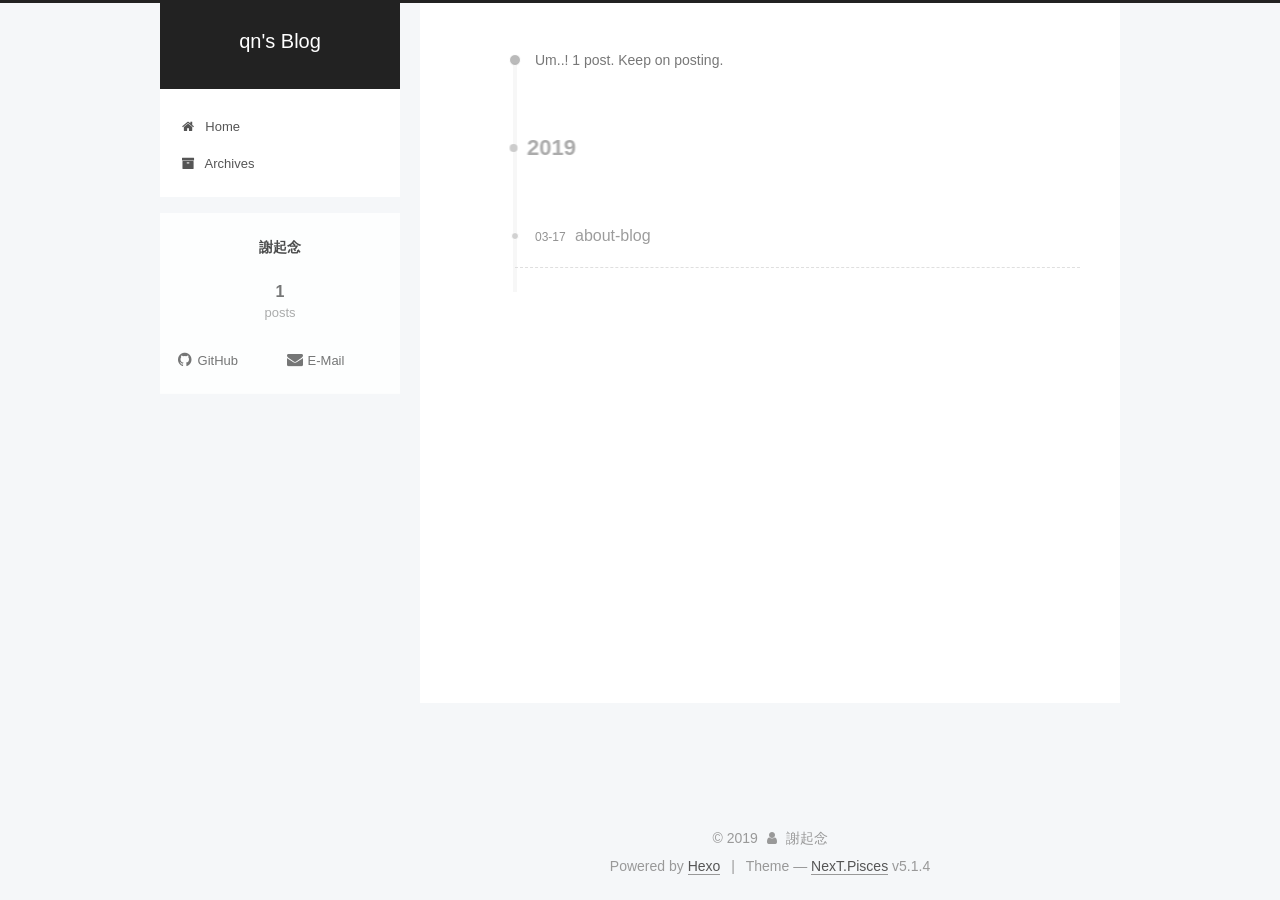
==== commit 454c06e2: "Site updated: 2019-03-17 11:54:17" ====
--- a/archives/index.html
+++ b/archives/index.html
@@ -251,7 +251,7 @@
 
       <h2 class="post-title">
         
-            <a class="post-title-link" href="/2019/03/17/about-blog/" itemprop="url">
+            <a class="post-title-link" href="/2019/03/17/關於博客/" itemprop="url">
               
                 <span itemprop="name">about-blog</span>
               
--- a/css/main.css
+++ b/css/main.css
@@ -1823,7 +1823,7 @@
   width: 4px;
   height: 4px;
   border-radius: 50%;
-  background: #ff7155;
+  background: #f58637;
 }
 .links-of-blogroll {
   font-size: 13px;
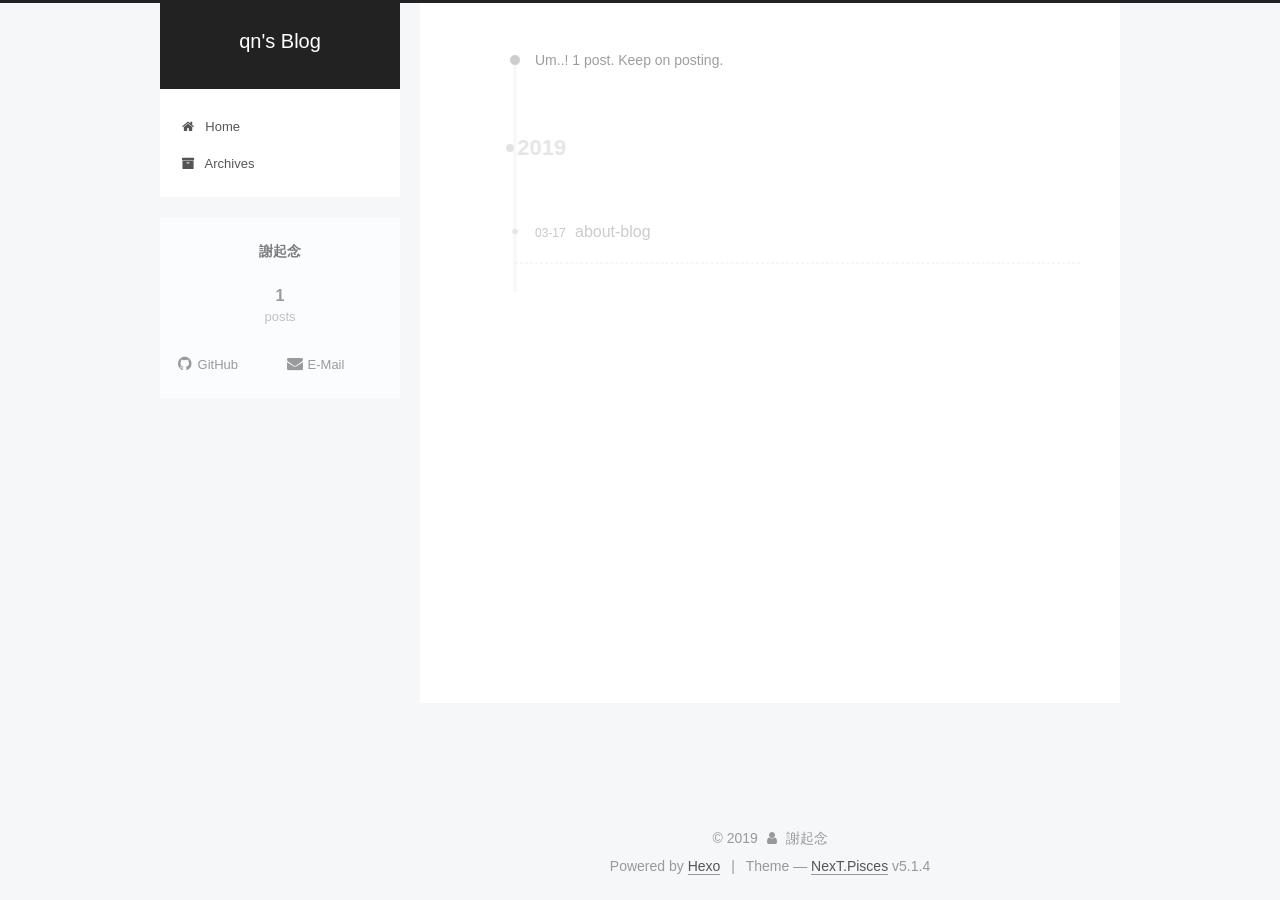
==== commit 2dcbfe38: "Site updated: 2019-03-17 12:01:23" ====
--- a/archives/index.html
+++ b/archives/index.html
@@ -81,7 +81,7 @@
 
 <meta property="og:type" content="website">
 <meta property="og:title" content="qn&#39;s Blog">
-<meta property="og:url" content="https://blog.qnspace.com/archives/index.html">
+<meta property="og:url" content="https://qnsak.github.io/archives/index.html">
 <meta property="og:site_name" content="qn&#39;s Blog">
 <meta property="og:locale" content="zh-CN">
 <meta name="twitter:card" content="summary">
@@ -115,7 +115,7 @@
 
 
 
-  <link rel="canonical" href="https://blog.qnspace.com/archives/">
+  <link rel="canonical" href="https://qnsak.github.io/archives/">
 
 
 
--- a/css/main.css
+++ b/css/main.css
@@ -1823,7 +1823,7 @@
   width: 4px;
   height: 4px;
   border-radius: 50%;
-  background: #f58637;
+  background: #a66ac4;
 }
 .links-of-blogroll {
   font-size: 13px;
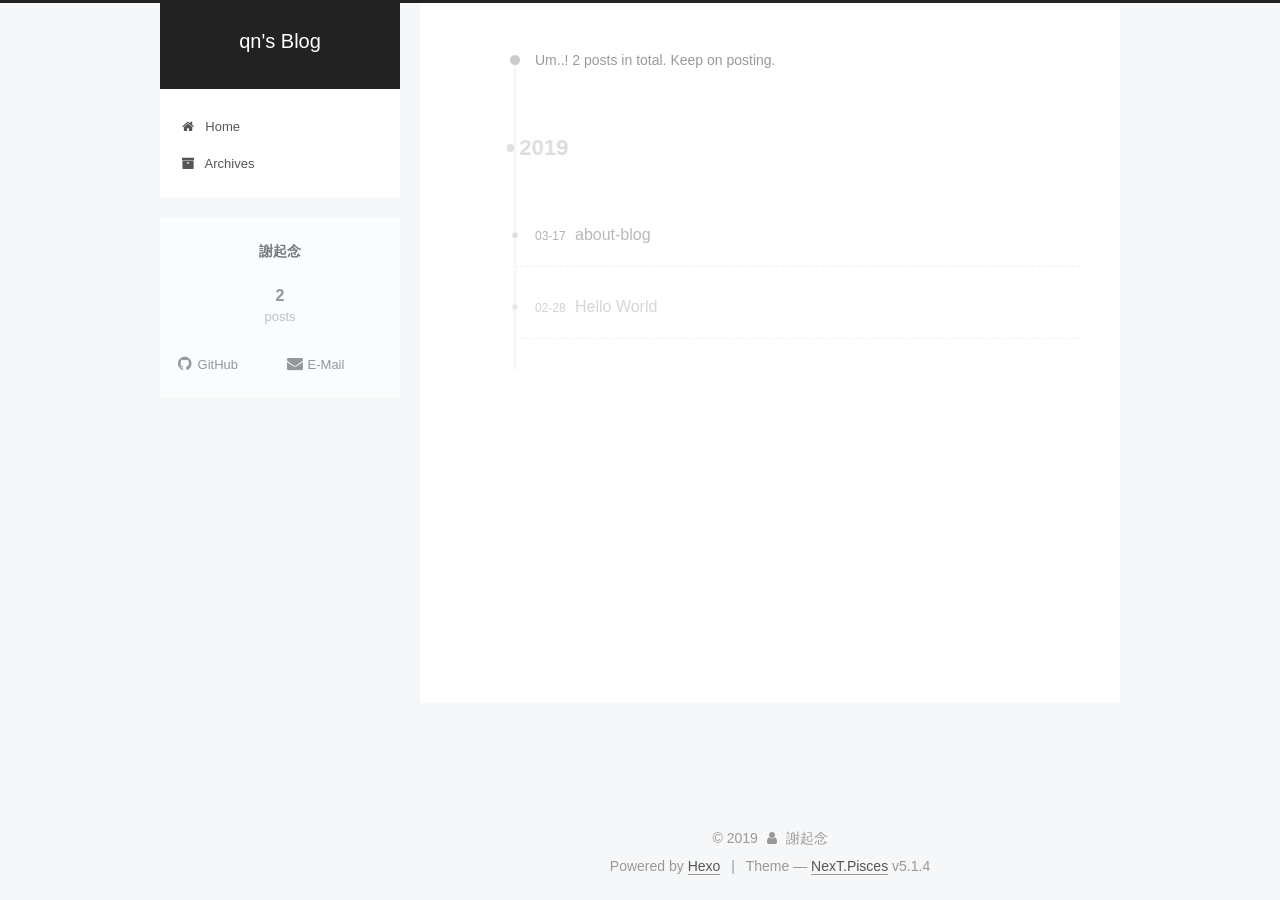
==== commit 31eb472a: "Site updated: 2019-03-17 12:11:49" ====
--- a/archives/index.html
+++ b/archives/index.html
@@ -227,7 +227,7 @@
         
           
         
-        Um..! 1 post. Keep on posting.
+        Um..! 2 posts in total. Keep on posting.
       </span>
 
       
@@ -262,6 +262,41 @@
       <div class="post-meta">
         <time class="post-time" itemprop="dateCreated" datetime="2019-03-17T11:27:38+08:00" content="2019-03-17">
           03-17
+        </time>
+      </div>
+
+    </header>
+  </article>
+
+
+
+      
+
+        
+        
+        
+
+        
+        
+
+        
+
+  <article class="post post-type-normal" itemscope itemtype="http://schema.org/Article">
+    <header class="post-header">
+
+      <h2 class="post-title">
+        
+            <a class="post-title-link" href="/2019/02/28/hello-world/" itemprop="url">
+              
+                <span itemprop="name">Hello World</span>
+              
+            </a>
+        
+      </h2>
+
+      <div class="post-meta">
+        <time class="post-time" itemprop="dateCreated" datetime="2019-02-28T11:49:46+08:00" content="2019-02-28">
+          02-28
         </time>
       </div>
 
@@ -323,7 +358,7 @@
               
                 <a href="/archives/">
               
-                  <span class="site-state-item-count">1</span>
+                  <span class="site-state-item-count">2</span>
                   <span class="site-state-item-name">posts</span>
                 </a>
               </div>
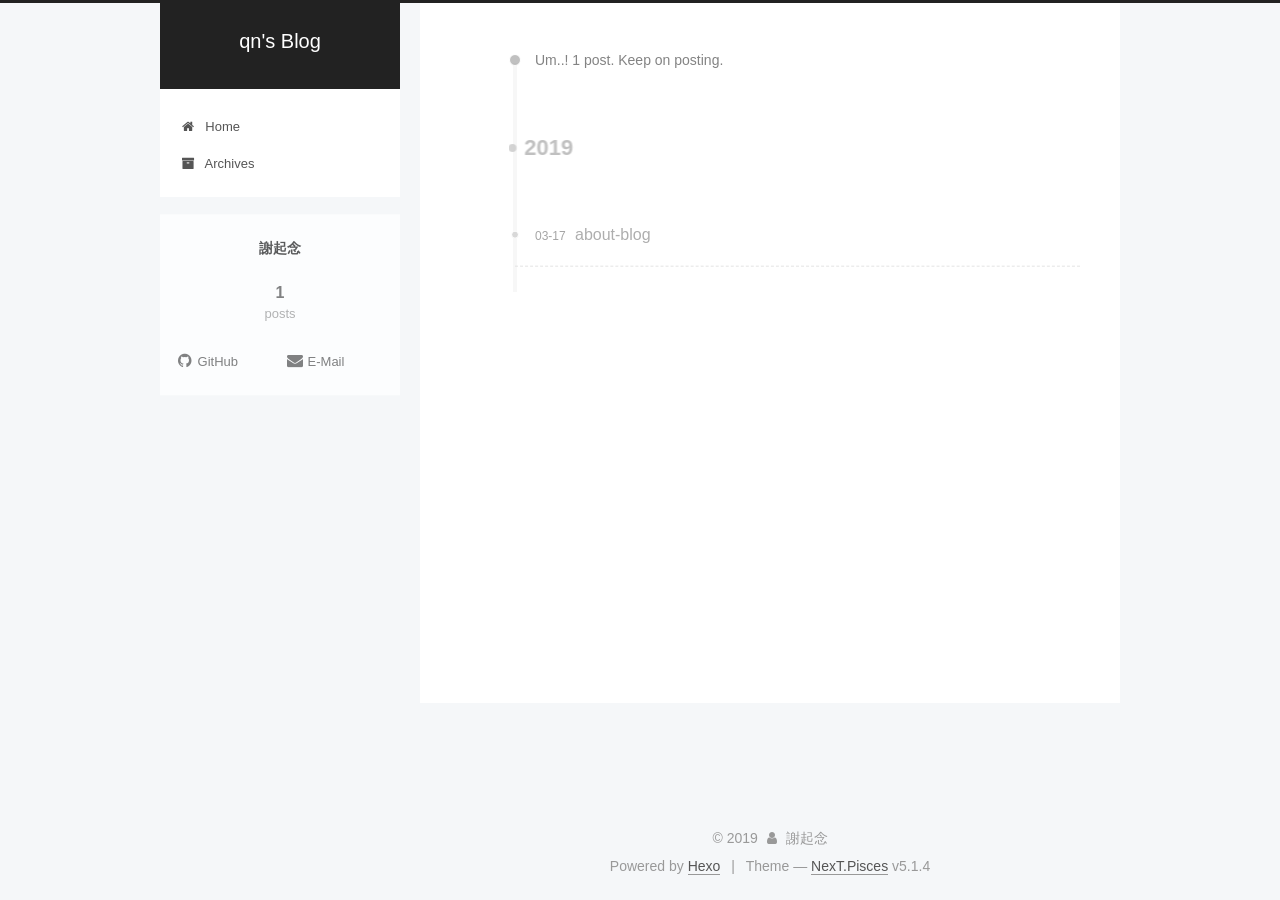
==== commit 39db154d: "Site updated: 2019-03-17 12:13:45" ====
--- a/archives/index.html
+++ b/archives/index.html
@@ -227,7 +227,7 @@
         
           
         
-        Um..! 2 posts in total. Keep on posting.
+        Um..! 1 post. Keep on posting.
       </span>
 
       
@@ -262,41 +262,6 @@
       <div class="post-meta">
         <time class="post-time" itemprop="dateCreated" datetime="2019-03-17T11:27:38+08:00" content="2019-03-17">
           03-17
-        </time>
-      </div>
-
-    </header>
-  </article>
-
-
-
-      
-
-        
-        
-        
-
-        
-        
-
-        
-
-  <article class="post post-type-normal" itemscope itemtype="http://schema.org/Article">
-    <header class="post-header">
-
-      <h2 class="post-title">
-        
-            <a class="post-title-link" href="/2019/02/28/hello-world/" itemprop="url">
-              
-                <span itemprop="name">Hello World</span>
-              
-            </a>
-        
-      </h2>
-
-      <div class="post-meta">
-        <time class="post-time" itemprop="dateCreated" datetime="2019-02-28T11:49:46+08:00" content="2019-02-28">
-          02-28
         </time>
       </div>
 
@@ -358,7 +323,7 @@
               
                 <a href="/archives/">
               
-                  <span class="site-state-item-count">2</span>
+                  <span class="site-state-item-count">1</span>
                   <span class="site-state-item-name">posts</span>
                 </a>
               </div>
--- a/css/main.css
+++ b/css/main.css
@@ -1823,7 +1823,7 @@
   width: 4px;
   height: 4px;
   border-radius: 50%;
-  background: #a66ac4;
+  background: #b5ffff;
 }
 .links-of-blogroll {
   font-size: 13px;
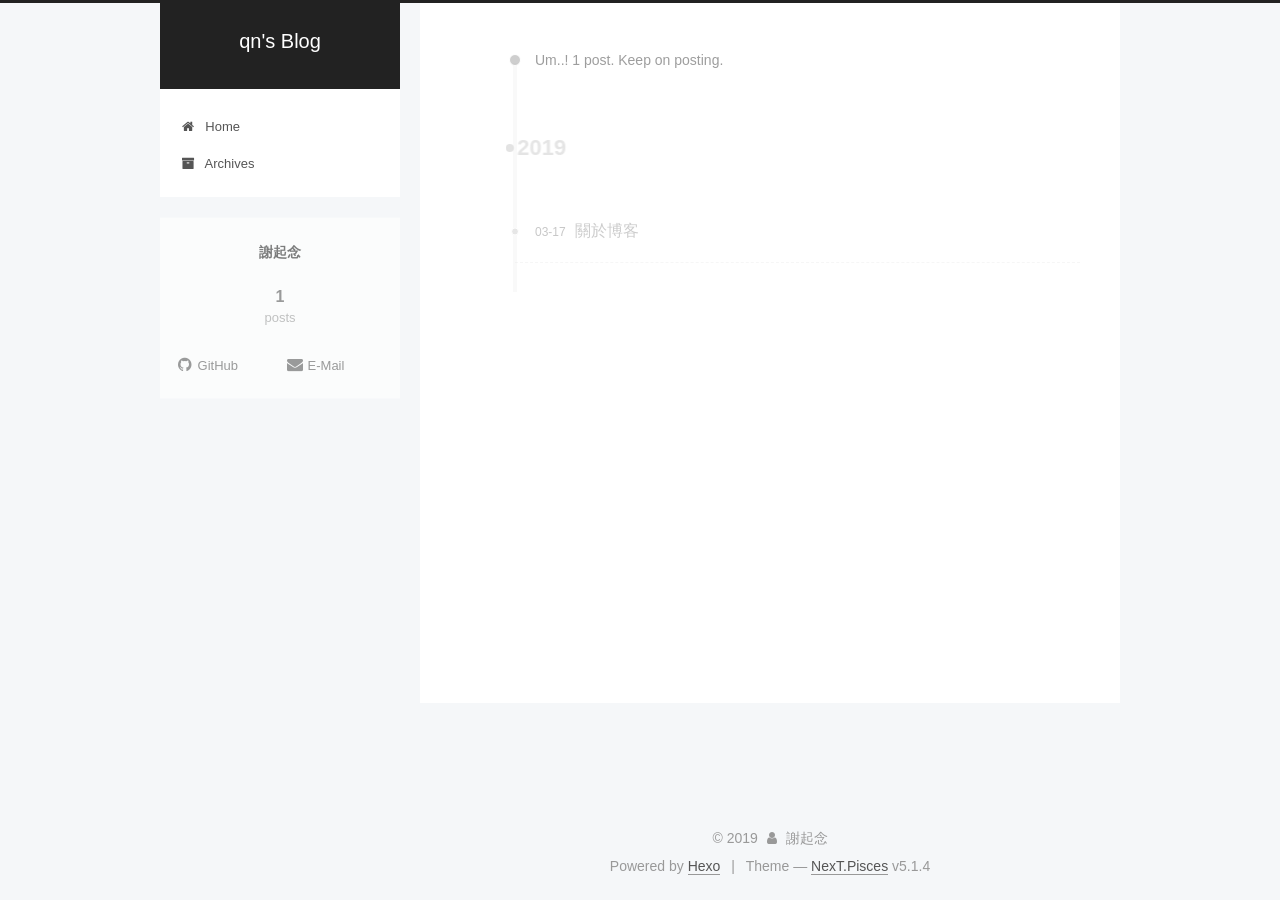
==== commit fa830673: "Site updated: 2019-03-17 12:20:45" ====
--- a/archives/index.html
+++ b/archives/index.html
@@ -253,14 +253,14 @@
         
             <a class="post-title-link" href="/2019/03/17/關於博客/" itemprop="url">
               
-                <span itemprop="name">about-blog</span>
+                <span itemprop="name">關於博客</span>
               
             </a>
         
       </h2>
 
       <div class="post-meta">
-        <time class="post-time" itemprop="dateCreated" datetime="2019-03-17T11:27:38+08:00" content="2019-03-17">
+        <time class="post-time" itemprop="dateCreated" datetime="2019-03-17T12:20:17+08:00" content="2019-03-17">
           03-17
         </time>
       </div>
--- a/css/main.css
+++ b/css/main.css
@@ -1823,7 +1823,7 @@
   width: 4px;
   height: 4px;
   border-radius: 50%;
-  background: #b5ffff;
+  background: #a16bf7;
 }
 .links-of-blogroll {
   font-size: 13px;
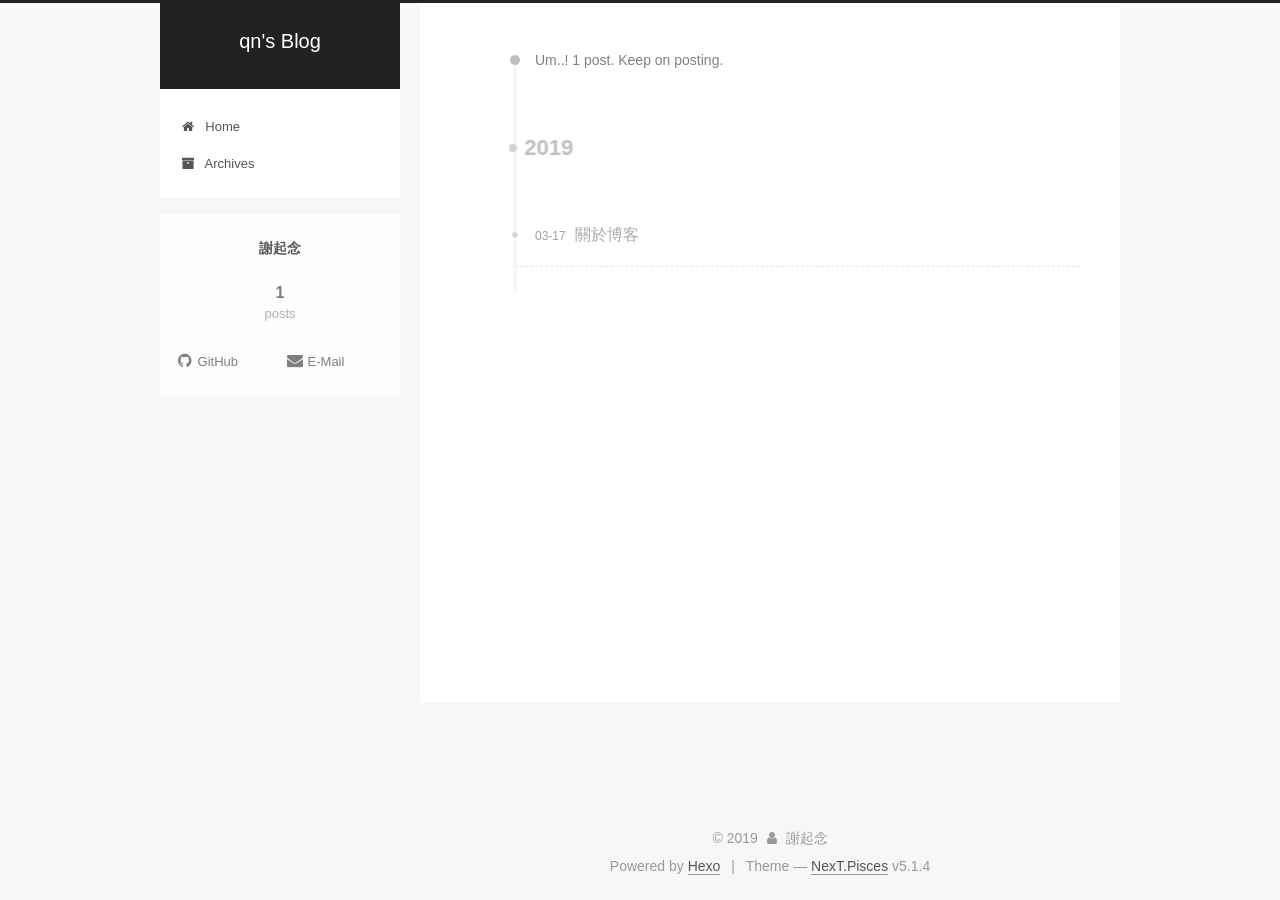
==== commit dc92f2a5: "Site updated: 2019-03-17 16:53:14" ====
--- a/archives/index.html
+++ b/archives/index.html
@@ -260,7 +260,7 @@
       </h2>
 
       <div class="post-meta">
-        <time class="post-time" itemprop="dateCreated" datetime="2019-03-17T12:20:17+08:00" content="2019-03-17">
+        <time class="post-time" itemprop="dateCreated" datetime="2019-03-17T15:02:25+08:00" content="2019-03-17">
           03-17
         </time>
       </div>
@@ -547,6 +547,7 @@
 
 
 
+
   
 
 
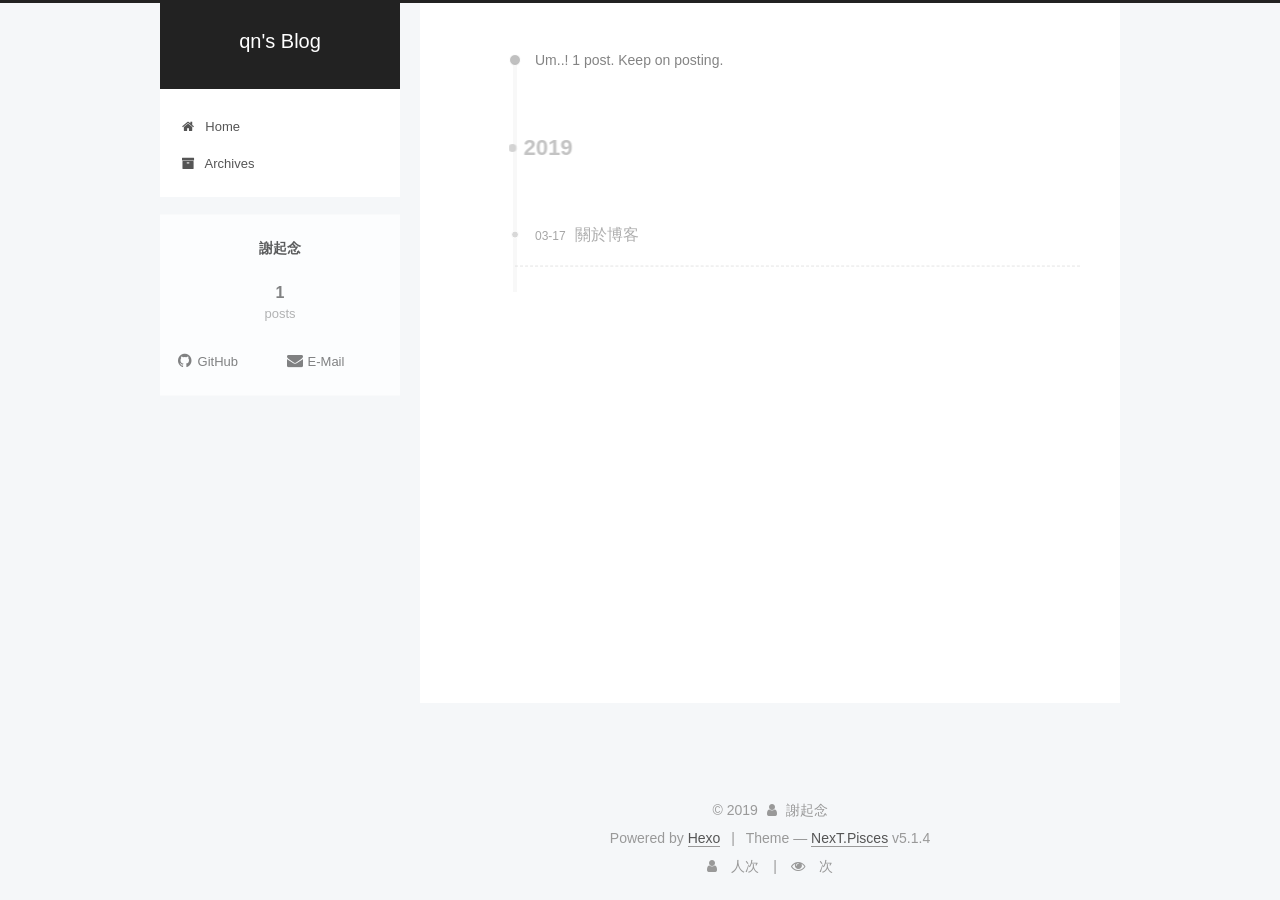
==== commit 8c1db0f5: "Site updated: 2019-03-31 10:58:43" ====
--- a/archives/index.html
+++ b/archives/index.html
@@ -404,6 +404,26 @@
 
 
         
+<div class="busuanzi-count">
+  <script async src="https://dn-lbstatics.qbox.me/busuanzi/2.3/busuanzi.pure.mini.js"></script>
+
+  
+    <span class="site-uv">
+      <i class="fa fa-user"></i>
+      <span class="busuanzi-value" id="busuanzi_value_site_uv"></span>
+      人次
+    </span>
+  
+
+  
+    <span class="site-pv">
+      <i class="fa fa-eye"></i>
+      <span class="busuanzi-value" id="busuanzi_value_site_pv"></span>
+      次
+    </span>
+  
+</div>
+
 
 
 
--- a/css/main.css
+++ b/css/main.css
@@ -1823,7 +1823,7 @@
   width: 4px;
   height: 4px;
   border-radius: 50%;
-  background: #a16bf7;
+  background: #d409ff;
 }
 .links-of-blogroll {
   font-size: 13px;
